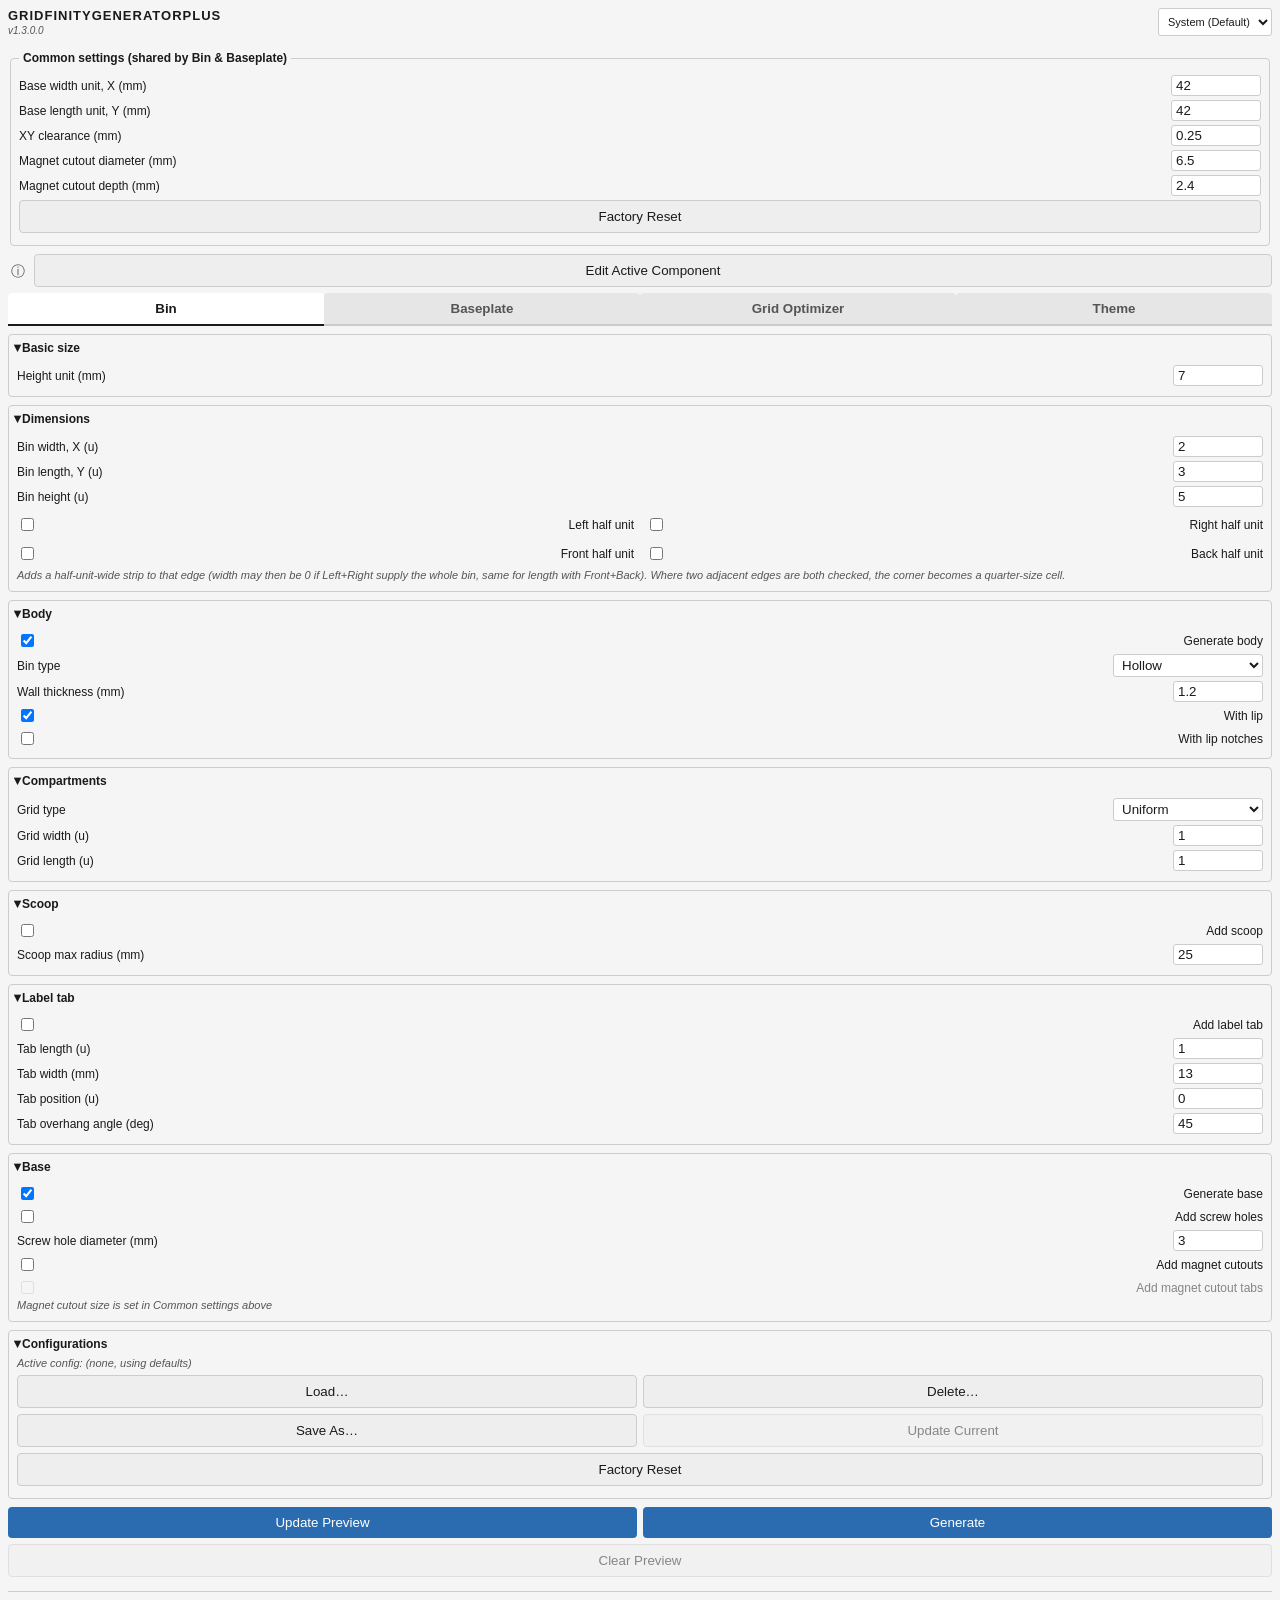
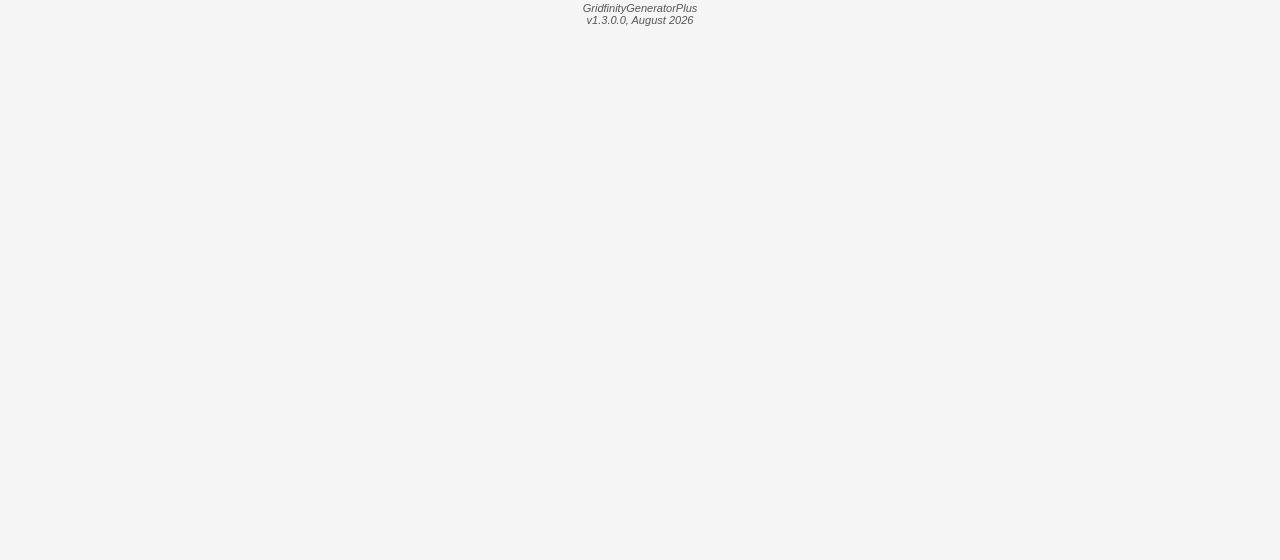
==== commands/commandGridfinityPalette/resources/palette/index.html @ f168cd20 "v1.3.0.0: add palette header, fix tab-button border CSS New header bar (title, version, theme select" ====
<!DOCTYPE html>
<html>
<head>
  <meta charset="utf-8">
  <link rel="stylesheet" href="style.css?v=13">
</head>
<body>
  <div id="app">
    <div class="header">
      <div>
        <h2>GridfinityGeneratorPlus</h2>
        <div id="versionTag" class="sub-header">v1.3.0.0</div>
      </div>
      <select id="theme.name" style="width: auto; height: 28px; font-size: 11px; padding: 2px 5px;">
        <option value="System">System (Default)</option>
        <option value="Light">Light</option>
        <option value="Dark">Dark</option>
        <option value="Midnight">Midnight</option>
        <option value="Sandstone">Sandstone</option>
      </select>
    </div>

    <fieldset id="common-panel">
      <legend>Common settings (shared by Bin &amp; Baseplate)</legend>
      <label>Base width unit, X (mm) <input type="number" step="0.1" id="common.baseWidthUnit"></label>
      <label>Base length unit, Y (mm) <input type="number" step="0.1" id="common.baseLengthUnit"></label>
      <label>XY clearance (mm) <input type="number" step="0.01" id="common.xyClearance"></label>
      <label>Magnet cutout diameter (mm) <input type="number" step="0.05" id="common.magnetDiameter"></label>
      <label>Magnet cutout depth (mm) <input type="number" step="0.05" id="common.magnetDepth"></label>
      <span class="field-error" data-error-for="baseWidthUnit"></span>
      <span class="field-error" data-error-for="baseLengthUnit"></span>
      <span class="field-error" data-error-for="xyClearance"></span>
      <span class="field-error" data-error-for="magnetDiameter"></span>
      <span class="field-error" data-error-for="magnetDepth"></span>
      <div class="actions secondary">
        <button type="button" data-action="factory_reset" data-tab="common">Factory Reset</button>
      </div>
    </fieldset>

    <div class="actions secondary edit-active-row">
      <span class="info-icon" tabindex="0" role="img" aria-label="Info">&#9432;
        <span class="tooltip">Hover over a Gridfinity component in the browser and click the radio button that appears to its right to activate it, then click here to load it back into the palette for editing.</span>
      </span>
      <button type="button" data-action="edit_active_component">Edit Active Component</button>
    </div>

    <div class="tabs">
      <button class="tab-button active" data-tab="bin">Bin</button>
      <button class="tab-button" data-tab="baseplate">Baseplate</button>
      <button class="tab-button" data-tab="optimizer">Grid Optimizer</button>
      <button class="tab-button" data-tab="theme">Theme</button>
    </div>

    <div id="notification" class="notification hidden"></div>

    <div id="tab-bin" class="tab-panel active">
      <div id="bin-edit-banner" class="edit-banner hidden"></div>
      <details class="section" open>
        <summary>Basic size</summary>
        <label>Height unit (mm) <input type="number" step="0.1" id="bin.heightUnit"></label>
        <span class="field-error" data-error-for="heightUnit"></span>
      </details>

      <details class="section" open>
        <summary>Dimensions</summary>
        <label>Bin width, X (u) <input type="number" step="1" min="1" id="bin.binWidth"></label>
        <label>Bin length, Y (u) <input type="number" step="1" min="1" id="bin.binLength"></label>
        <label>Bin height (u) <input type="number" step="0.5" min="1" id="bin.binHeight"></label>
        <span class="field-error" data-error-for="binWidth"></span>
        <span class="field-error" data-error-for="binLength"></span>
        <span class="field-error" data-error-for="binHeight"></span>
        <div class="computed" id="bin-computed-dimensions"></div>
        <div class="half-edge-grid">
          <label><input type="checkbox" id="bin.hasHalfLeft"> Left half unit</label>
          <label><input type="checkbox" id="bin.hasHalfRight"> Right half unit</label>
          <label><input type="checkbox" id="bin.hasHalfFront"> Front half unit</label>
          <label><input type="checkbox" id="bin.hasHalfBack"> Back half unit</label>
        </div>
        <span class="field-hint">Adds a half-unit-wide strip to that edge (width may then be 0 if Left+Right supply the whole bin, same for length with Front+Back). Where two adjacent edges are both checked, the corner becomes a quarter-size cell.</span>
      </details>

      <details class="section" open>
        <summary>Body</summary>
        <label><input type="checkbox" id="bin.generateBody"> Generate body</label>
        <label>Bin type
          <select id="bin.binType">
            <option value="Hollow">Hollow</option>
            <option value="Shelled">Shelled</option>
            <option value="Solid">Solid</option>
          </select>
        </label>
        <label>Wall thickness (mm) <input type="number" step="0.1" id="bin.wallThickness"></label>
        <span class="field-error" data-error-for="wallThickness"></span>
        <label><input type="checkbox" id="bin.withLip"> With lip</label>
        <label id="bin-with-lip-notches-row"><input type="checkbox" id="bin.withLipNotches"> With lip notches</label>
      </details>

      <details class="section" id="bin-compartments-fieldset" open>
        <summary>Compartments</summary>
        <label>Grid type
          <select id="bin.compartmentsGridType">
            <option value="Uniform">Uniform</option>
            <option value="Custom">Custom</option>
          </select>
        </label>
        <label>Grid width (u) <input type="number" step="1" min="1" id="bin.compartmentsGridWidth"></label>
        <label>Grid length (u) <input type="number" step="1" min="1" id="bin.compartmentsGridLength"></label>
        <div class="computed" id="bin-computed-compartments"></div>
        <div id="bin-compartments-table-wrapper" class="hidden">
          <table id="bin-compartments-table">
            <thead><tr><th>X</th><th>Y</th><th>W</th><th>L</th><th>Depth (mm)</th><th></th></tr></thead>
            <tbody></tbody>
          </table>
          <button type="button" id="bin-compartments-add">Add compartment</button>
          <button type="button" id="bin-compartments-reset-uniform">Reset to uniform</button>
        </div>
      </details>

      <details class="section" open>
        <summary>Scoop</summary>
        <label><input type="checkbox" id="bin.hasScoop"> Add scoop</label>
        <label>Scoop max radius (mm) <input type="number" step="0.1" id="bin.scoopMaxRadius"></label>
        <span class="field-error" data-error-for="scoopMaxRadius"></span>
      </details>

      <details class="section" open>
        <summary>Label tab</summary>
        <label><input type="checkbox" id="bin.hasTab"> Add label tab</label>
        <label>Tab length (u) <input type="number" step="1" id="bin.tabLength"></label>
        <label>Tab width (mm) <input type="number" step="0.1" id="bin.tabWidth"></label>
        <label>Tab position (u) <input type="number" step="1" id="bin.tabPosition"></label>
        <label>Tab overhang angle (deg) <input type="number" step="1" id="bin.tabAngleDeg"></label>
        <span class="field-error" data-error-for="tabLength"></span>
        <span class="field-error" data-error-for="tabWidth"></span>
        <span class="field-error" data-error-for="tabPosition"></span>
        <span class="field-error" data-error-for="tabAngleDeg"></span>
      </details>

      <details class="section" open>
        <summary>Base</summary>
        <label><input type="checkbox" id="bin.generateBase"> Generate base</label>
        <label><input type="checkbox" id="bin.hasScrewHoles"> Add screw holes</label>
        <label>Screw hole diameter (mm) <input type="number" step="0.05" id="bin.screwDiameter"></label>
        <label><input type="checkbox" id="bin.hasMagnetCutouts"> Add magnet cutouts</label>
        <label id="bin-has-magnet-cutouts-tabs-row"><input type="checkbox" id="bin.hasMagnetCutoutsTabs"> Add magnet cutout tabs</label>
        <span class="field-error" data-error-for="screwDiameter"></span>
        <span class="field-hint">Magnet cutout size is set in Common settings above</span>
      </details>

      <div id="bin-notification" class="notification hidden"></div>

      <details class="section" open>
        <summary>Configurations</summary>
        <div class="config-active" id="bin-config-active"></div>
        <div class="actions secondary">
          <button type="button" data-config-action="load" data-tab="bin">Load&hellip;</button>
          <button type="button" data-config-action="delete" data-tab="bin">Delete&hellip;</button>
        </div>
        <div class="actions secondary">
          <button type="button" data-config-action="save_as" data-tab="bin">Save As&hellip;</button>
          <button type="button" id="bin-config-update" data-config-action="update_current" data-tab="bin">Update Current</button>
        </div>
        <div class="actions secondary">
          <button type="button" data-action="factory_reset" data-tab="bin">Factory Reset</button>
        </div>
      </details>

      <div class="actions">
        <button type="button" data-action="update_preview" data-tab="bin">Update Preview</button>
        <button type="button" data-action="generate" data-tab="bin">Generate</button>
      </div>
      <div class="actions secondary">
        <button type="button" class="clear-preview-button" data-action="clear_preview" data-tab="bin" disabled>Clear Preview</button>
      </div>
    </div>

    <div id="tab-baseplate" class="tab-panel">
      <div id="baseplate-edit-banner" class="edit-banner hidden"></div>
      <details class="section" open>
        <summary>Main dimensions</summary>
        <label>Plate width, X (u) <input type="number" step="1" min="1" id="baseplate.plateWidth"></label>
        <label>Plate length, Y (u) <input type="number" step="1" min="1" id="baseplate.plateLength"></label>
        <span class="field-error" data-error-for="plateWidth"></span>
        <span class="field-error" data-error-for="plateLength"></span>
        <div class="computed" id="baseplate-computed-dimensions"></div>
        <div class="half-edge-grid">
          <label><input type="checkbox" id="baseplate.hasHalfLeft"> Left half unit</label>
          <label><input type="checkbox" id="baseplate.hasHalfRight"> Right half unit</label>
          <label><input type="checkbox" id="baseplate.hasHalfFront"> Front half unit</label>
          <label><input type="checkbox" id="baseplate.hasHalfBack"> Back half unit</label>
        </div>
        <span class="field-hint">Adds a half-unit-wide strip to that edge (width may then be 0 if Left+Right supply the whole plate, same for length with Front+Back). Where two adjacent edges are both checked, the corner becomes a quarter-size cell. Magnet/screw cutouts never apply to half or quarter cells.</span>
      </details>

      <details class="section" open>
        <summary>Features</summary>
        <label>Baseplate type
          <select id="baseplate.plateType">
            <option value="Light">Light</option>
            <option value="Skeletonized">Skeletonized</option>
            <option value="Full">Full</option>
            <option value="Stackable">Stackable</option>
          </select>
        </label>
      </details>

      <details class="section" id="baseplate-stackable-fieldset" open>
        <summary>Stacking</summary>
        <div id="baseplate-stackable-row">
          <label>Stack count <input type="number" step="1" min="1" id="baseplate.stackCount"></label>
          <span class="field-error" data-error-for="stackCount"></span>
          <label>Interface layer thickness (mm) <input type="number" step="0.05" id="baseplate.interfaceLayerThickness"></label>
          <span class="field-error" data-error-for="interfaceLayerThickness"></span>
          <span class="field-hint highlight" id="baseplate-interface-thickness-hint"></span>
        </div>
        <span class="field-hint" id="baseplate-stackable-hint"></span>
      </details>

      <details class="section" id="baseplate-dxf-sketch-fieldset" open>
        <summary>Laser cutting</summary>
        <label><input type="checkbox" id="baseplate.generateDxfSketch"> Generate DXF-ready sketch</label>
        <span class="field-hint">Adds a sketch of the baseplate's mid-height cross-section, on its own construction plane, for you to export to DXF/SVG by hand (Fusion doesn't export it automatically). Verified working for Light and Stackable types; Full and Skeletonized are untested.</span>
      </details>

      <details class="section" id="baseplate-magnet-cutouts-fieldset" open>
        <summary>Magnet cutouts</summary>
        <label><input type="checkbox" id="baseplate.hasMagnetCutouts"> Add magnet cutouts</label>
        <span class="field-hint">Magnet cutout size is set in Common settings above</span>
        <span class="field-hint" id="baseplate-magnet-cutouts-hint"></span>
      </details>

      <details class="section" id="baseplate-screw-holes-fieldset" open>
        <summary>Screw holes</summary>
        <label><input type="checkbox" id="baseplate.hasScrewHoles"> Add screw holes</label>
        <label>Screw hole diameter (mm) <input type="number" step="0.05" id="baseplate.screwDiameter"></label>
        <label>Screw head cutout diameter (mm) <input type="number" step="0.05" id="baseplate.screwHeadDiameter"></label>
        <span class="field-error" data-error-for="screwDiameter"></span>
        <span class="field-error" data-error-for="screwHeadDiameter"></span>
        <span class="field-hint" id="baseplate-screw-holes-hint"></span>
      </details>

      <details class="section" open>
        <summary>Side padding</summary>
        <label><input type="checkbox" id="baseplate.hasSidePadding"> Add side padding</label>
        <label>Padding left (mm) <input type="number" step="0.1" id="baseplate.paddingLeft"></label>
        <label>Padding top (mm) <input type="number" step="0.1" id="baseplate.paddingTop"></label>
        <label>Padding right (mm) <input type="number" step="0.1" id="baseplate.paddingRight"></label>
        <label>Padding bottom (mm) <input type="number" step="0.1" id="baseplate.paddingBottom"></label>
      </details>

      <details class="section" open>
        <summary>Advanced</summary>
        <div id="baseplate-extra-bottom-thickness-row">
          <label>Extra bottom thickness (mm) <input type="number" step="0.1" id="baseplate.extraBottomThickness"></label>
          <span class="field-error" data-error-for="extraBottomThickness"></span>
          <span class="field-hint" id="baseplate-extra-bottom-thickness-hint"></span>
        </div>
        <label>Clearance between baseplate and bin (mm) <input type="number" step="0.05" id="baseplate.binZClearance"></label>
        <span class="field-hint highlight" id="baseplate-bin-z-clearance-stack-hint"></span>
        <div id="baseplate-connection-holes-row">
          <label><input type="checkbox" id="baseplate.hasConnectionHoles"> Add connection holes</label>
          <label>Connection hole diameter (mm) <input type="number" step="0.05" id="baseplate.connectionHoleDiameter"></label>
          <span class="field-error" data-error-for="connectionHoleDiameter"></span>
          <span class="field-hint" id="baseplate-connection-holes-hint"></span>
        </div>
      </details>

      <div id="baseplate-notification" class="notification hidden"></div>

      <details class="section" open>
        <summary>Configurations</summary>
        <div class="config-active" id="baseplate-config-active"></div>
        <div class="actions secondary">
          <button type="button" data-config-action="load" data-tab="baseplate">Load&hellip;</button>
          <button type="button" data-config-action="delete" data-tab="baseplate">Delete&hellip;</button>
        </div>
        <div class="actions secondary">
          <button type="button" data-config-action="save_as" data-tab="baseplate">Save As&hellip;</button>
          <button type="button" id="baseplate-config-update" data-config-action="update_current" data-tab="baseplate">Update Current</button>
        </div>
        <div class="actions secondary">
          <button type="button" data-action="factory_reset" data-tab="baseplate">Factory Reset</button>
        </div>
      </details>

      <div class="actions">
        <button type="button" data-action="update_preview" data-tab="baseplate">Update Preview</button>
        <button type="button" data-action="generate" data-tab="baseplate">Generate</button>
      </div>
      <div class="actions secondary">
        <button type="button" class="clear-preview-button" data-action="clear_preview" data-tab="baseplate" disabled>Clear Preview</button>
      </div>
    </div>

    <div id="tab-optimizer" class="tab-panel">
      <details class="section" open>
        <summary>Search range</summary>
        <label>Min grid size (mm) <input type="number" step="1" min="1" id="optimizer.minSize"></label>
        <label>Max grid size (mm) <input type="number" step="1" min="1" id="optimizer.maxSize"></label>
        <span class="field-error" data-error-for="minSize"></span>
        <span class="field-error" data-error-for="maxSize"></span>
        <label><input type="checkbox" id="optimizer.allowHalfBins"> Allow half-size bins</label>
        <span class="field-hint">Credits a half-cell when an opening's leftover space is at least half the grid pitch. Unchecking this can change which grid size is recommended.</span>
        <label>Optimize for
          <select id="optimizer.priority">
            <option value="widthOnly">Width only</option>
            <option value="width">Width priority</option>
            <option value="balanced">Balanced</option>
            <option value="depth">Depth priority</option>
            <option value="depthOnly">Depth only</option>
          </select>
        </label>
        <span class="field-hint">Priority weighs one dimension's leftover space more heavily when ranking grid sizes. "Only" ignores the other dimension's leftover space entirely (e.g. depth waste at the back of a drawer you don't care about).</span>
        <label><input type="checkbox" id="optimizer.compareStandard"> Compare to standard 42mm grid</label>
      </details>

      <details class="section" open>
        <summary>Dimensions</summary>
        <span class="field-error" data-error-for="items"></span>
        <table id="optimizer-items-table">
          <thead><tr>
            <th class="sortable" data-sort-field="description">Description<span class="sort-indicator"></span></th>
            <th class="sortable" data-sort-field="width">Width (mm)<span class="sort-indicator"></span></th>
            <th class="sortable" data-sort-field="depth">Depth (mm)<span class="sort-indicator"></span></th>
            <th></th>
          </tr></thead>
          <tbody></tbody>
        </table>
        <button type="button" id="optimizer-items-add">Add dimension</button>
      </details>

      <div id="optimizer-notification" class="notification hidden"></div>

      <details class="section" open>
        <summary>Saved sets</summary>
        <div class="config-active" id="optimizer-config-active"></div>
        <div class="actions secondary">
          <button type="button" data-config-action="load" data-tab="optimizer">Load&hellip;</button>
          <button type="button" data-config-action="delete" data-tab="optimizer">Delete&hellip;</button>
        </div>
        <div class="actions secondary">
          <button type="button" data-config-action="save_as" data-tab="optimizer">Save As&hellip;</button>
          <button type="button" id="optimizer-config-update" data-config-action="update_current" data-tab="optimizer">Update Current</button>
        </div>
        <div class="actions secondary">
          <button type="button" data-action="factory_reset" data-tab="optimizer">Factory Reset</button>
        </div>
      </details>

      <div class="actions">
        <button type="button" data-action="optimize" data-tab="optimizer">Calculate</button>
      </div>

      <div id="optimizer-results" class="computed hidden">
        <details class="section" open>
          <summary>Best fit</summary>
          <div id="optimizer-results-headline" class="computed"></div>
          <table id="optimizer-results-table">
            <thead><tr><th>Description</th><th>Type</th><th>Dimension (mm)</th><th>Fit (full + half)</th><th>Leftover (mm)</th></tr></thead>
            <tbody></tbody>
          </table>
        </details>
        <details class="section hidden" id="optimizer-standard-section" open>
          <summary>Standard 42mm grid</summary>
          <div id="optimizer-standard-headline" class="computed"></div>
          <table id="optimizer-standard-table">
            <thead><tr><th>Description</th><th>Type</th><th>Dimension (mm)</th><th>Fit (full + half)</th><th>Leftover (mm)</th></tr></thead>
            <tbody></tbody>
          </table>
        </details>
      </div>
    </div>

    <div id="tab-theme" class="tab-panel">
      <details class="section" open>
        <summary>Theme</summary>
        <span class="field-hint">"System" (in the header above) follows your OS's light/dark setting automatically.</span>

        <label>Font family
          <select id="theme.fontFamily">
            <option value="-apple-system, &quot;Segoe UI&quot;, Helvetica, Arial, sans-serif">Sans-serif</option>
            <option value="Georgia, &quot;Times New Roman&quot;, Times, serif">Serif</option>
            <option value="Consolas, &quot;Courier New&quot;, Courier, monospace">Monospace</option>
          </select>
        </label>
        <label>Base font size (px)
          <input type="number" id="theme.fontSize" min="10" max="20" step="1">
        </label>
        <span class="field-hint">Font settings apply on top of whichever theme is selected above, and are included when you export a theme below.</span>

        <div class="actions secondary">
          <button type="button" id="theme-import">Import theme.json&hellip;</button>
          <input type="file" id="theme-import-input" accept="application/json,.json" class="hidden">
        </div>
        <div class="actions secondary">
          <button type="button" id="theme-export">Export theme.json&hellip;</button>
          <button type="button" id="theme-remove" disabled>Remove imported theme</button>
        </div>
        <span class="field-hint" id="theme-import-hint"></span>
      </details>
    </div>

    <div class="field-hint version-footer">GridfinityGeneratorPlus<br>v1.3.0.0, August 2026</div>
  </div>

  <div id="modal-overlay" class="modal-overlay hidden">
    <div class="modal" role="dialog" aria-modal="true" tabindex="-1">
      <div class="modal-title" id="modal-title"></div>
      <div class="modal-body" id="modal-body"></div>
      <div class="modal-actions">
        <button type="button" class="modal-btn-cancel" id="modal-btn-cancel">Cancel</button>
        <button type="button" class="modal-btn-confirm" id="modal-btn-confirm">OK</button>
      </div>
    </div>
  </div>

  <script src="script.js?v=19"></script>
</body>
</html>
---- commands/commandGridfinityPalette/resources/palette/style.css ----
:root {
  --font-family: -apple-system, "Segoe UI", Helvetica, Arial, sans-serif;
  --font-size-base: 12px;

  --bg-body: #f5f5f5;
  --text-main: #1a1a1a;
  --text-sub: #555555;
  --border-color: #cccccc;

  --row-bg: #ffffff;
  --row-border: #cccccc;
  --row-hover: #e8e8e8;

  --input-bg: #ffffff;
  --input-border: #cccccc;
  --input-text: #1a1a1a;
  --input-placeholder: #999999;

  --header-hover: #d8d8d8;
  --tab-bg: #e6e6e6;
  --tab-active-bg: #ffffff;
  --tab-text: #555555;
  --tab-active-text: #1a1a1a;

  --btn-primary: #2b6cb0;
  --btn-primary-hover: #235a91;
  --btn-secondary: #eeeeee;
  --btn-secondary-hover: #dddddd;
  --btn-secondary-text: #1a1a1a;

  --status-success-bg: #e6f4ea;
  --status-success-text: #2e7d32;
  --status-error-bg: #fdecea;
  --status-error-text: #c0392b;
  --status-info-bg: #cce5ff;
  --status-info-text: #004085;

  /* Project-specific (not part of the Theme Designer Pro standard 25) */
  --banner-warning-bg: #fff8e1;
  --banner-warning-text: #8a6d00;
  --banner-warning-border: #e6c200;
}

:root[data-theme="Dark"] {
  --bg-body: #1e1e1e;
  --text-main: #eeeeee;
  --text-sub: #aaaaaa;
  --border-color: #444444;

  --row-bg: #2a2a2a;
  --row-border: #444444;
  --row-hover: #3a3a3a;

  --input-bg: #2a2a2a;
  --input-border: #444444;
  --input-text: #eeeeee;
  --input-placeholder: #888888;

  --header-hover: #3a3a3a;
  --tab-bg: #2a2a2a;
  --tab-active-bg: #333333;
  --tab-text: #cccccc;
  --tab-active-text: #eeeeee;

  --btn-primary: #2b6cb0;
  --btn-primary-hover: #3a7ec2;
  --btn-secondary: #333333;
  --btn-secondary-hover: #444444;
  --btn-secondary-text: #eeeeee;

  --status-success-bg: #1e3a24;
  --status-success-text: #6fcf82;
  --status-error-bg: #3a1e1e;
  --status-error-text: #e57373;
  --status-info-bg: #1e2a3a;
  --status-info-text: #7fb3e8;

  --banner-warning-bg: #3a3210;
  --banner-warning-text: #f0d878;
  --banner-warning-border: #6b5c1a;
}

:root[data-theme="Midnight"] {
  --bg-body: #0d1321;
  --text-main: #dce4f0;
  --text-sub: #8fa3c0;
  --border-color: #263352;

  --row-bg: #16203a;
  --row-border: #263352;
  --row-hover: #1e2c4d;

  --input-bg: #16203a;
  --input-border: #2c3b5e;
  --input-text: #dce4f0;
  --input-placeholder: #6b7fa3;

  --header-hover: #1e2c4d;
  --tab-bg: #16203a;
  --tab-active-bg: #1e2c4d;
  --tab-text: #adc3e6;
  --tab-active-text: #ffffff;

  --btn-primary: #4d7fdb;
  --btn-primary-hover: #6494e6;
  --btn-secondary: #1e2c4d;
  --btn-secondary-hover: #263a5e;
  --btn-secondary-text: #dce4f0;

  --status-success-bg: #123324;
  --status-success-text: #6fe0a0;
  --status-error-bg: #3a1428;
  --status-error-text: #f08fc0;
  --status-info-bg: #14243a;
  --status-info-text: #7fc4f0;

  --banner-warning-bg: #332a12;
  --banner-warning-text: #f0d878;
  --banner-warning-border: #5e4c1a;
}

:root[data-theme="Sandstone"] {
  --bg-body: #f6f1e7;
  --text-main: #4a3f30;
  --text-sub: #7a6c58;
  --border-color: #ddd0b8;

  --row-bg: #fffdf8;
  --row-border: #ddd0b8;
  --row-hover: #eee2c8;

  --input-bg: #fffdf8;
  --input-border: #ddd0b8;
  --input-text: #4a3f30;
  --input-placeholder: #a99b81;

  --header-hover: #eee2c8;
  --tab-bg: #eee2c8;
  --tab-active-bg: #fffdf8;
  --tab-text: #816239;
  --tab-active-text: #4a3f30;

  --btn-primary: #c1712f;
  --btn-primary-hover: #a45f25;
  --btn-secondary: #eee2c8;
  --btn-secondary-hover: #e0d2ac;
  --btn-secondary-text: #4a3f30;

  --status-success-bg: #e3edd6;
  --status-success-text: #4a7a2e;
  --status-error-bg: #f6dcd6;
  --status-error-text: #a8402c;
  --status-info-bg: #dce8f2;
  --status-info-text: #2c6094;

  --banner-warning-bg: #f2e2b8;
  --banner-warning-text: #6b4f14;
  --banner-warning-border: #d1b46a;
}

* {
  box-sizing: border-box;
}

body {
  font-family: var(--font-family);
  font-size: var(--font-size-base);
  margin: 0;
  padding: 8px;
  background: var(--bg-body);
  color: var(--text-main);
  min-height: 2160px;
}

.hidden {
  display: none !important;
}

.header {
  display: flex;
  justify-content: space-between;
  align-items: flex-start;
  margin-bottom: 15px;
}

h2 {
  margin: 0 0 2px 0;
  font-size: calc(var(--font-size-base) + 1px);
  text-transform: uppercase;
  letter-spacing: 1px;
}

.sub-header {
  color: var(--text-sub);
  font-size: calc(var(--font-size-base) - 2px);
  font-style: italic;
}

.tabs {
  display: flex;
  border-bottom: 2px solid var(--border-color);
  margin-bottom: 8px;
}

.tab-button {
  flex: 1;
  background: var(--tab-bg);
  color: var(--tab-text);
  border: none;
  padding: 8px 2px;
  cursor: pointer;
  font-weight: bold;
  border-radius: 4px 4px 0 0;
}

.tab-button:hover:not(.active) {
  background: var(--tab-active-bg);
  opacity: 0.8;
}

.tab-button.active {
  background: var(--tab-active-bg);
  color: var(--tab-active-text);
  border-bottom: 2px solid var(--tab-active-text);
  margin-bottom: -2px;
}

.tab-panel {
  display: none;
}

.tab-panel.active {
  display: block;
}

fieldset {
  border: 1px solid var(--border-color);
  border-radius: 4px;
  margin-bottom: 8px;
  padding: 6px 8px;
}

legend {
  font-weight: bold;
  padding: 0 4px;
}

details.section {
  border: 1px solid var(--border-color);
  border-radius: 4px;
  margin-bottom: 8px;
  padding: 0 8px 6px;
}

details.section > summary {
  font-weight: bold;
  padding: 6px 4px;
  margin: 0 -8px;
  cursor: pointer;
  list-style: none;
  user-select: none;
}

details.section > summary::-webkit-details-marker {
  display: none;
}

details.section > summary::before {
  content: '\25B6';
  display: inline-block;
  font-size: 9px;
  width: 1em;
  transition: transform 0.1s ease;
}

details.section[open] > summary::before {
  transform: rotate(90deg);
}

details.section:not([open]) {
  padding-bottom: 0;
}

label {
  display: flex;
  align-items: center;
  justify-content: space-between;
  gap: 6px;
  margin: 4px 0;
}

label input[type="number"],
label input[type="text"] {
  width: 90px;
}

label select {
  flex: 1;
  max-width: 150px;
}

input[type="number"],
input[type="text"],
select {
  background: var(--input-bg);
  border: 1px solid var(--input-border);
  color: var(--input-text);
  border-radius: 3px;
  padding: 2px 4px;
}

input::placeholder {
  color: var(--input-placeholder);
}

.field-error {
  display: block;
  color: var(--status-error-text);
  font-size: 0.92em;
  margin: -2px 0 4px;
}

.field-error:empty {
  display: none;
}

.field-hint {
  display: block;
  color: var(--text-sub);
  font-size: 0.92em;
  font-style: italic;
  margin: -2px 0 4px;
}

.field-hint:empty {
  display: none;
}

.half-edge-grid {
  display: grid;
  grid-template-columns: 1fr 1fr;
  gap: 2px 12px;
  margin: 4px 0;
}

.version-footer {
  text-align: center;
  margin-top: 14px;
  padding-top: 10px;
  border-top: 1px solid var(--border-color);
}

.field-hint.highlight {
  color: var(--btn-primary);
  font-style: normal;
  font-weight: 600;
}

.disabled-row,
.disabled-row label {
  opacity: 0.5;
}

.config-active {
  font-size: 0.92em;
  color: var(--text-sub);
  margin-bottom: 6px;
  font-style: italic;
}

.computed {
  font-size: 0.92em;
  color: var(--text-sub);
  margin-top: 4px;
}

.computed .too-small {
  color: var(--status-error-text);
  font-weight: bold;
}

.actions {
  display: flex;
  gap: 6px;
  margin-bottom: 6px;
}

.actions.secondary button {
  background: var(--btn-secondary);
  color: var(--btn-secondary-text);
  border: 1px solid var(--border-color);
}

.actions.secondary button:hover:not(:disabled) {
  background: var(--btn-secondary-hover);
}

.edit-active-row {
  align-items: center;
}

.info-icon {
  position: relative;
  display: inline-flex;
  align-items: center;
  justify-content: center;
  flex: 0 0 auto;
  width: 20px;
  height: 20px;
  border-radius: 50%;
  font-size: 14px;
  line-height: 1;
  color: var(--text-sub);
  cursor: help;
}

.info-icon .tooltip {
  visibility: hidden;
  opacity: 0;
  position: absolute;
  z-index: 20;
  bottom: calc(100% + 8px);
  left: 0;
  width: 220px;
  padding: 8px 10px;
  background: var(--row-bg);
  color: var(--text-main);
  border: 1px solid var(--border-color);
  border-radius: 6px;
  box-shadow: 0 2px 8px rgba(0, 0, 0, 0.2);
  font-size: 11px;
  font-style: italic;
  line-height: 1.4;
  transition: opacity 0.12s ease;
  pointer-events: none;
}

.info-icon:hover .tooltip,
.info-icon:focus .tooltip,
.info-icon:focus-visible .tooltip {
  visibility: visible;
  opacity: 1;
}

.actions button {
  flex: 1;
  padding: 8px;
  border: none;
  border-radius: 4px;
  background: var(--btn-primary);
  color: #fff;
  cursor: pointer;
}

.actions button:hover:not(:disabled) {
  background: var(--btn-primary-hover);
}

.actions button:disabled {
  opacity: 0.5;
  cursor: not-allowed;
}

#bin-compartments-table,
#optimizer-items-table,
#optimizer-results-table,
#optimizer-standard-table {
  width: 100%;
  border-collapse: collapse;
  margin-top: 6px;
}

#bin-compartments-table th,
#bin-compartments-table td,
#optimizer-items-table th,
#optimizer-items-table td,
#optimizer-results-table th,
#optimizer-results-table td,
#optimizer-standard-table th,
#optimizer-standard-table td {
  border: 1px solid var(--row-border);
  padding: 2px 4px;
  text-align: center;
  background: var(--row-bg);
}

#bin-compartments-table tbody tr:hover td,
#optimizer-items-table tbody tr:hover td {
  background: var(--row-hover);
}

#optimizer-items-table th.sortable {
  cursor: pointer;
  user-select: none;
}

#optimizer-items-table th.sortable:hover {
  background: var(--row-hover);
}

#optimizer-items-table th.sortable .sort-indicator {
  display: inline-block;
  width: 0.9em;
  opacity: 0.6;
}

#bin-compartments-table input,
#optimizer-items-table input[type="number"] {
  width: 60px;
}

#optimizer-items-table input[type="text"] {
  width: 100px;
}

#bin-compartments-table-wrapper button,
#optimizer-items-add {
  margin-top: 4px;
  margin-right: 4px;
}

.notification {
  padding: 6px 8px;
  border-radius: 4px;
  margin-bottom: 8px;
}

.notification.success {
  background: var(--status-success-bg);
  color: var(--status-success-text);
  border: 1px solid var(--status-success-text);
}

.notification.error {
  background: var(--status-error-bg);
  color: var(--status-error-text);
  border: 1px solid var(--status-error-text);
}

.notification.info {
  background: var(--status-info-bg);
  color: var(--status-info-text);
  border: 1px solid var(--status-info-text);
}

.edit-banner {
  padding: 6px 8px;
  border-radius: 4px;
  margin-bottom: 8px;
  background: var(--banner-warning-bg);
  color: var(--banner-warning-text);
  border: 1px solid var(--banner-warning-border);
  font-size: 0.92em;
}

.modal-overlay {
  position: fixed;
  inset: 0;
  background: rgba(0, 0, 0, 0.5);
  display: flex;
  align-items: center;
  justify-content: center;
  z-index: 1000;
}

.modal {
  background: var(--row-bg);
  border: 1px solid var(--border-color);
  border-radius: 6px;
  padding: 12px 14px;
  width: min(320px, 90vw);
  max-height: 80vh;
  overflow-y: auto;
  box-shadow: 0 4px 16px rgba(0, 0, 0, 0.3);
}

.modal-title {
  font-weight: bold;
  margin-bottom: 8px;
  color: var(--text-main);
}

.modal-body {
  margin-bottom: 12px;
  color: var(--text-main);
  font-size: 0.92em;
}

.modal-body p {
  margin: 0 0 8px;
}

.modal-body select,
.modal-body input[type="text"] {
  width: 100%;
  background: var(--input-bg);
  color: var(--input-text);
  border: 1px solid var(--input-border);
  border-radius: 4px;
  padding: 4px;
}

.modal-actions {
  display: flex;
  gap: 6px;
  justify-content: flex-end;
}

.modal-actions button {
  padding: 6px 12px;
  border-radius: 4px;
  cursor: pointer;
}

.modal-btn-cancel {
  background: var(--btn-secondary);
  color: var(--btn-secondary-text);
  border: 1px solid var(--border-color);
}

.modal-btn-cancel:hover {
  background: var(--btn-secondary-hover);
}

.modal-btn-confirm {
  background: var(--btn-primary);
  color: #fff;
  border: none;
}

.modal-btn-confirm:hover {
  background: var(--btn-primary-hover);
}

.modal-btn-confirm.danger {
  background: var(--status-error-text);
}

.modal-btn-confirm.danger:hover {
  filter: brightness(1.1);
}
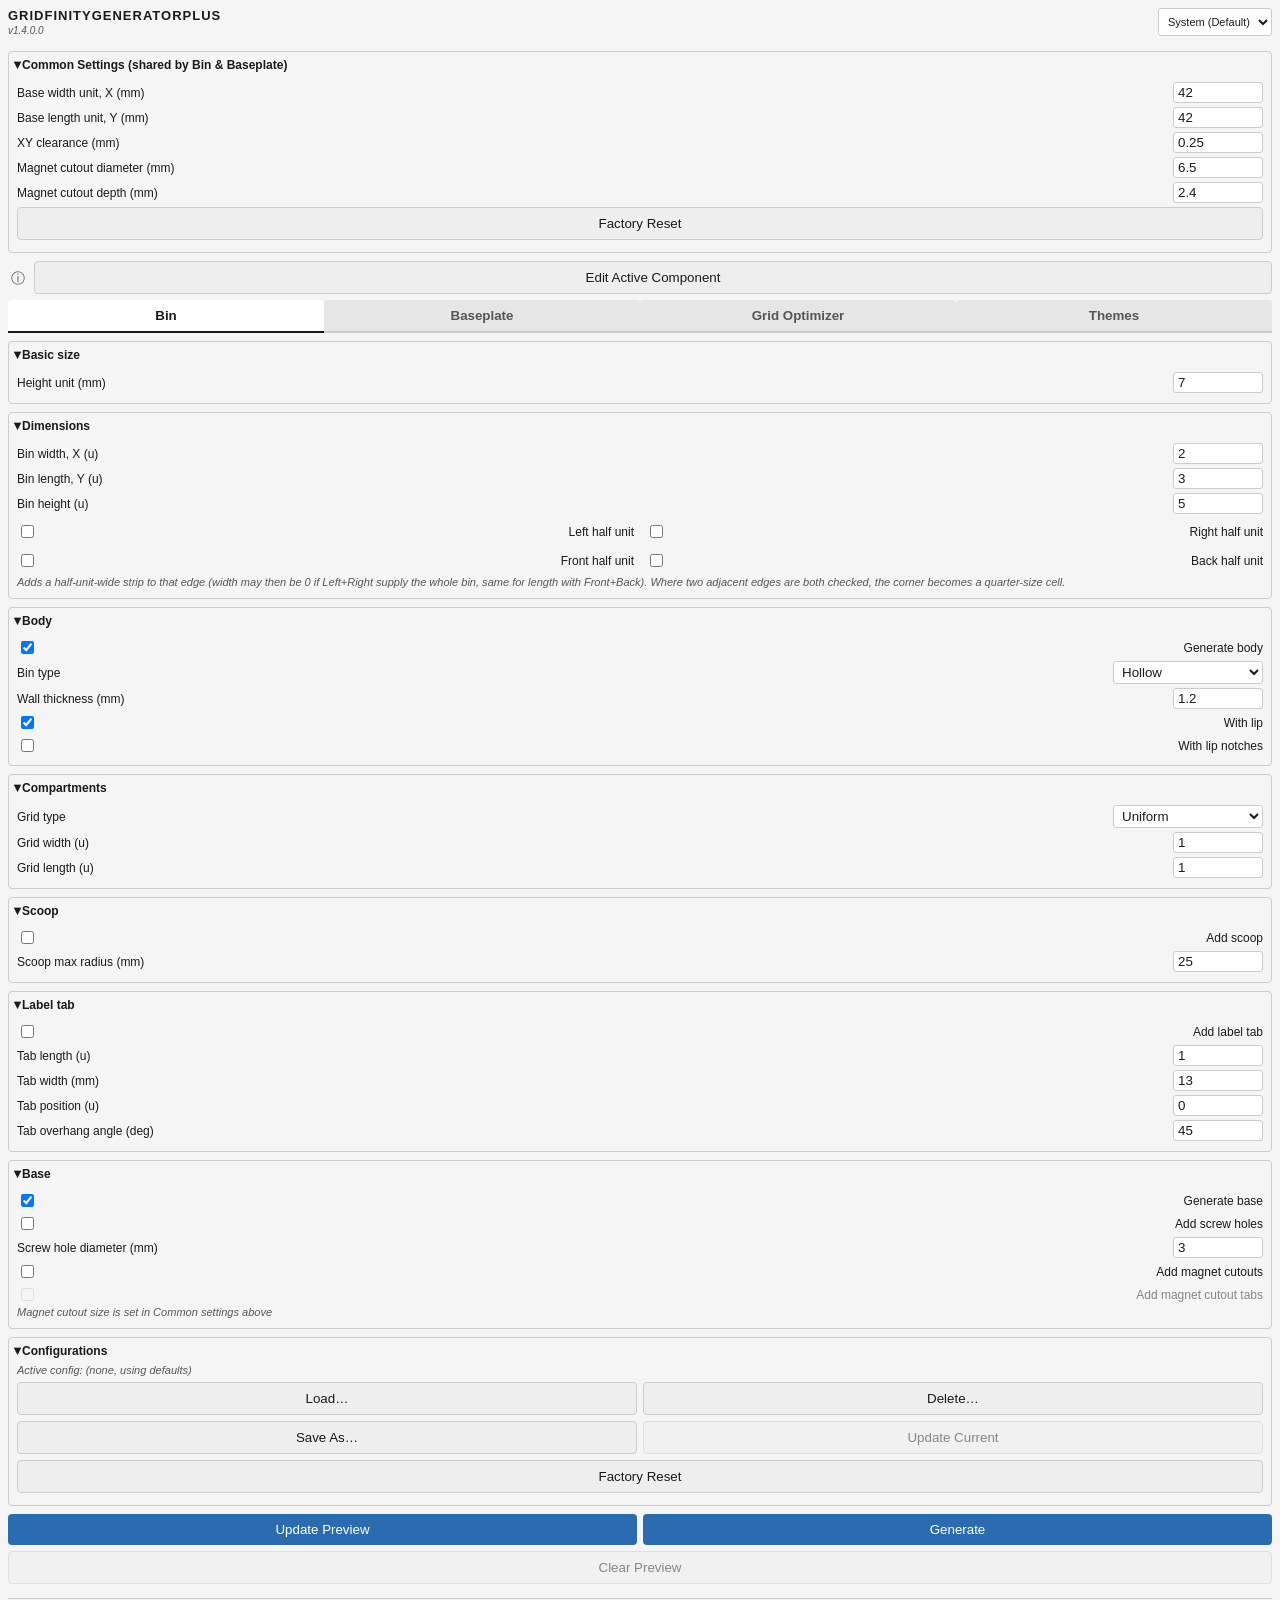
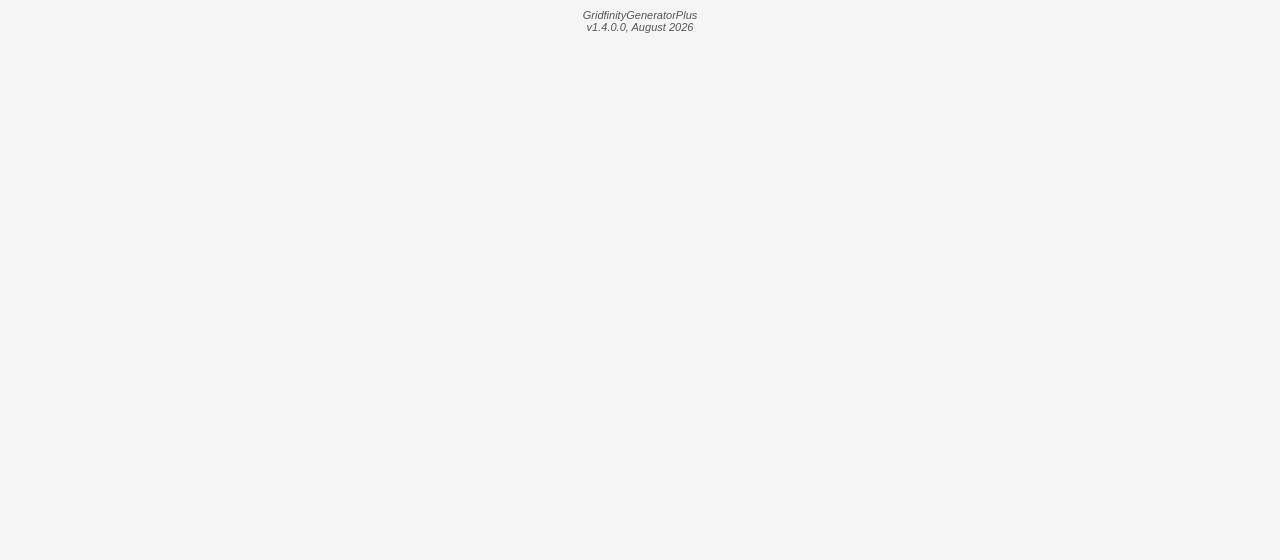
==== commit 24aa84df: "v1.4.0.0: complete fleet UI standardization, add accessibility pass Renames Theme tab to Themes and " ====
--- a/commands/commandGridfinityPalette/resources/palette/index.html
+++ b/commands/commandGridfinityPalette/resources/palette/index.html
@@ -2,14 +2,14 @@
 <html>
 <head>
   <meta charset="utf-8">
-  <link rel="stylesheet" href="style.css?v=13">
+  <link rel="stylesheet" href="style.css?v=14">
 </head>
 <body>
   <div id="app">
     <div class="header">
       <div>
         <h2>GridfinityGeneratorPlus</h2>
-        <div id="versionTag" class="sub-header">v1.3.0.0</div>
+        <div id="versionTag" class="sub-header">v1.4.0.0</div>
       </div>
       <select id="theme.name" style="width: auto; height: 28px; font-size: 11px; padding: 2px 5px;">
         <option value="System">System (Default)</option>
@@ -20,8 +20,8 @@
       </select>
     </div>
 
-    <fieldset id="common-panel">
-      <legend>Common settings (shared by Bin &amp; Baseplate)</legend>
+    <details class="section" id="common-panel" open>
+      <summary>Common Settings (shared by Bin &amp; Baseplate)</summary>
       <label>Base width unit, X (mm) <input type="number" step="0.1" id="common.baseWidthUnit"></label>
       <label>Base length unit, Y (mm) <input type="number" step="0.1" id="common.baseLengthUnit"></label>
       <label>XY clearance (mm) <input type="number" step="0.01" id="common.xyClearance"></label>
@@ -35,7 +35,7 @@
       <div class="actions secondary">
         <button type="button" data-action="factory_reset" data-tab="common">Factory Reset</button>
       </div>
-    </fieldset>
+    </details>
 
     <div class="actions secondary edit-active-row">
       <span class="info-icon" tabindex="0" role="img" aria-label="Info">&#9432;
@@ -48,7 +48,7 @@
       <button class="tab-button active" data-tab="bin">Bin</button>
       <button class="tab-button" data-tab="baseplate">Baseplate</button>
       <button class="tab-button" data-tab="optimizer">Grid Optimizer</button>
-      <button class="tab-button" data-tab="theme">Theme</button>
+      <button class="tab-button" data-tab="theme">Themes</button>
     </div>
 
     <div id="notification" class="notification hidden"></div>
@@ -373,7 +373,7 @@
 
     <div id="tab-theme" class="tab-panel">
       <details class="section" open>
-        <summary>Theme</summary>
+        <summary>Themes</summary>
         <span class="field-hint">"System" (in the header above) follows your OS's light/dark setting automatically.</span>
 
         <label>Font family
@@ -390,17 +390,24 @@
 
         <div class="actions secondary">
           <button type="button" id="theme-import">Import theme.json&hellip;</button>
+          <button type="button" id="theme-export">Export theme.json&hellip;</button>
           <input type="file" id="theme-import-input" accept="application/json,.json" class="hidden">
         </div>
         <div class="actions secondary">
-          <button type="button" id="theme-export">Export theme.json&hellip;</button>
+          <button type="button" id="theme-import-css">Import style.css&hellip;</button>
+          <button type="button" id="theme-export-css">Export style.css&hellip;</button>
+          <input type="file" id="theme-import-css-input" accept="text/css,.css" class="hidden">
+        </div>
+        <span class="field-hint">CSS import reads every <code>:root[data-theme="Name"]</code> block from the file as a custom theme (built-in-named blocks are skipped, since Light/Dark/Midnight/Sandstone can't be overridden this way).</span>
+        <div class="actions secondary">
           <button type="button" id="theme-remove" disabled>Remove imported theme</button>
+          <button type="button" data-action="factory_reset" data-tab="theme">Factory Reset</button>
         </div>
         <span class="field-hint" id="theme-import-hint"></span>
       </details>
     </div>
 
-    <div class="field-hint version-footer">GridfinityGeneratorPlus<br>v1.3.0.0, August 2026</div>
+    <div class="field-hint version-footer">GridfinityGeneratorPlus<br>v1.4.0.0, August 2026</div>
   </div>
 
   <div id="modal-overlay" class="modal-overlay hidden">
@@ -414,6 +421,6 @@
     </div>
   </div>
 
-  <script src="script.js?v=19"></script>
+  <script src="script.js?v=20"></script>
 </body>
 </html>
--- a/commands/commandGridfinityPalette/resources/palette/style.css
+++ b/commands/commandGridfinityPalette/resources/palette/style.css
@@ -24,6 +24,7 @@
 
   --btn-primary: #2b6cb0;
   --btn-primary-hover: #235a91;
+  --btn-primary-text: #ffffff;
   --btn-secondary: #eeeeee;
   --btn-secondary-hover: #dddddd;
   --btn-secondary-text: #1a1a1a;
@@ -39,6 +40,16 @@
   --banner-warning-bg: #fff8e1;
   --banner-warning-text: #8a6d00;
   --banner-warning-border: #e6c200;
+
+  /* Accessibility (Theme Designer Pro WCAG contrast-checking pass) */
+  --focus-ring: #0078d4;
+  --text-danger: #c0392b;
+  --overlay-bg: rgba(0, 0, 0, 0.5);
+  /* Text color for the danger-styled modal confirm button, whose background is
+     --status-error-text itself -- computed per-theme since that background's
+     lightness varies too much across themes for one hardcoded foreground to
+     stay WCAG AA (4.5:1) in all of them. */
+  --btn-danger-text: #ffffff;
 }
 
 :root[data-theme="Dark"] {
@@ -64,6 +75,7 @@
 
   --btn-primary: #2b6cb0;
   --btn-primary-hover: #3a7ec2;
+  --btn-primary-text: #ffffff;
   --btn-secondary: #333333;
   --btn-secondary-hover: #444444;
   --btn-secondary-text: #eeeeee;
@@ -78,6 +90,11 @@
   --banner-warning-bg: #3a3210;
   --banner-warning-text: #f0d878;
   --banner-warning-border: #6b5c1a;
+
+  --focus-ring: #5eb3f5;
+  --text-danger: #e57373;
+  --overlay-bg: rgba(0, 0, 0, 0.6);
+  --btn-danger-text: #1e1e1e;
 }
 
 :root[data-theme="Midnight"] {
@@ -103,6 +120,7 @@
 
   --btn-primary: #4d7fdb;
   --btn-primary-hover: #6494e6;
+  --btn-primary-text: #0d1321;
   --btn-secondary: #1e2c4d;
   --btn-secondary-hover: #263a5e;
   --btn-secondary-text: #dce4f0;
@@ -117,6 +135,11 @@
   --banner-warning-bg: #332a12;
   --banner-warning-text: #f0d878;
   --banner-warning-border: #5e4c1a;
+
+  --focus-ring: #7fb3f0;
+  --text-danger: #f08fc0;
+  --overlay-bg: rgba(0, 0, 0, 0.65);
+  --btn-danger-text: #0d1321;
 }
 
 :root[data-theme="Sandstone"] {
@@ -142,6 +165,7 @@
 
   --btn-primary: #c1712f;
   --btn-primary-hover: #a45f25;
+  --btn-primary-text: #241a0c;
   --btn-secondary: #eee2c8;
   --btn-secondary-hover: #e0d2ac;
   --btn-secondary-text: #4a3f30;
@@ -156,6 +180,11 @@
   --banner-warning-bg: #f2e2b8;
   --banner-warning-text: #6b4f14;
   --banner-warning-border: #d1b46a;
+
+  --focus-ring: #8a4e1a;
+  --text-danger: #a8402c;
+  --overlay-bg: rgba(0, 0, 0, 0.5);
+  --btn-danger-text: #ffffff;
 }
 
 * {
@@ -174,6 +203,17 @@
 
 .hidden {
   display: none !important;
+}
+
+/* Keyboard-only focus indicator (never shown on mouse click -- :focus-visible,
+   not :focus) for every interactive element in the palette. */
+button:focus-visible,
+select:focus-visible,
+input:focus-visible,
+summary:focus-visible,
+.info-icon:focus-visible {
+  outline: 2px solid var(--focus-ring);
+  outline-offset: 2px;
 }
 
 .header {
@@ -233,18 +273,6 @@
   display: block;
 }
 
-fieldset {
-  border: 1px solid var(--border-color);
-  border-radius: 4px;
-  margin-bottom: 8px;
-  padding: 6px 8px;
-}
-
-legend {
-  font-weight: bold;
-  padding: 0 4px;
-}
-
 details.section {
   border: 1px solid var(--border-color);
   border-radius: 4px;
@@ -393,6 +421,15 @@
 
 .actions.secondary button:hover:not(:disabled) {
   background: var(--btn-secondary-hover);
+}
+
+/* Flags the two irreversible Theme-tab actions -- removing an imported theme
+   and wiping the whole imported-theme cache -- the same way the fleet's
+   LiveUtilities reference styles its destructive theme buttons. */
+#theme-remove:not(:disabled),
+button[data-action="factory_reset"][data-tab="theme"] {
+  color: var(--text-danger);
+  border-color: var(--text-danger);
 }
 
 .edit-active-row {
@@ -448,7 +485,7 @@
   border: none;
   border-radius: 4px;
   background: var(--btn-primary);
-  color: #fff;
+  color: var(--btn-primary-text, #fff);
   cursor: pointer;
 }
 
@@ -556,7 +593,7 @@
 .modal-overlay {
   position: fixed;
   inset: 0;
-  background: rgba(0, 0, 0, 0.5);
+  background: var(--overlay-bg, rgba(0, 0, 0, 0.5));
   display: flex;
   align-items: center;
   justify-content: center;
@@ -624,7 +661,7 @@
 
 .modal-btn-confirm {
   background: var(--btn-primary);
-  color: #fff;
+  color: var(--btn-primary-text, #fff);
   border: none;
 }
 
@@ -634,6 +671,7 @@
 
 .modal-btn-confirm.danger {
   background: var(--status-error-text);
+  color: var(--btn-danger-text, #fff);
 }
 
 .modal-btn-confirm.danger:hover {
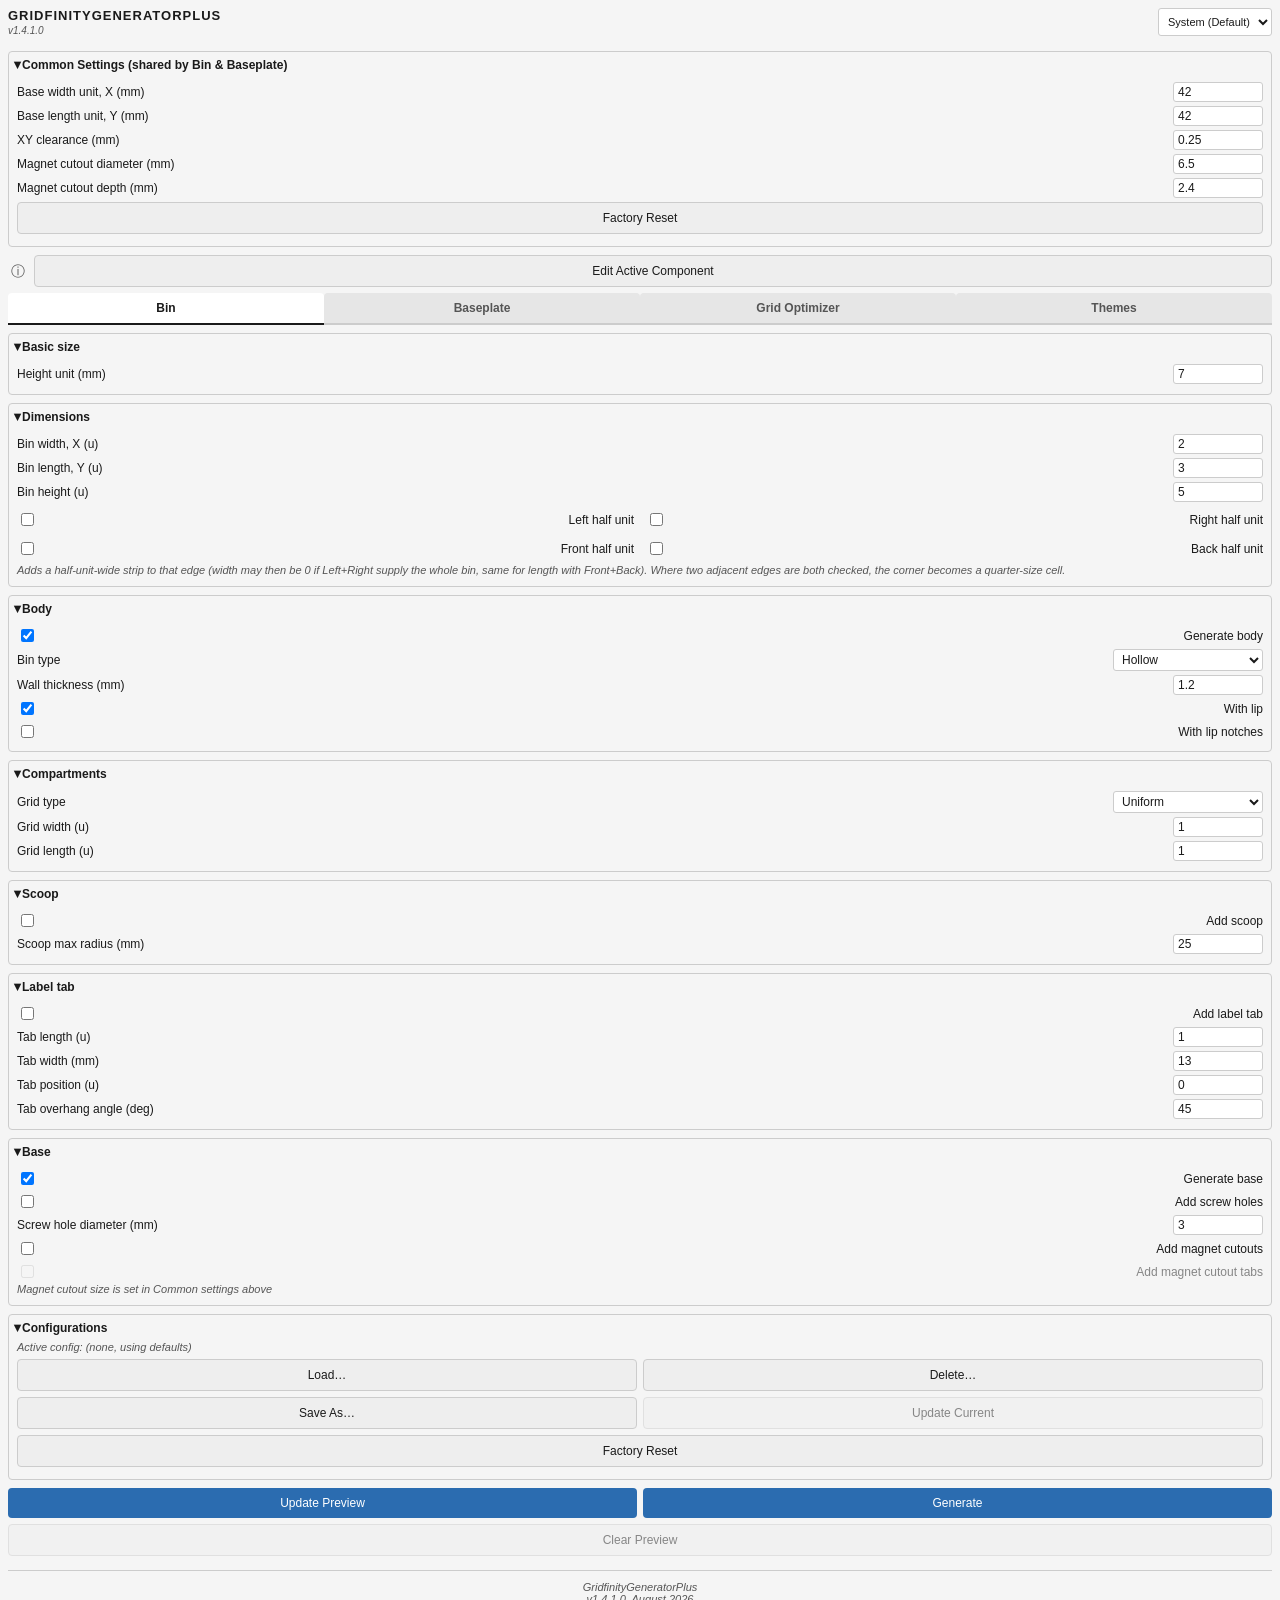
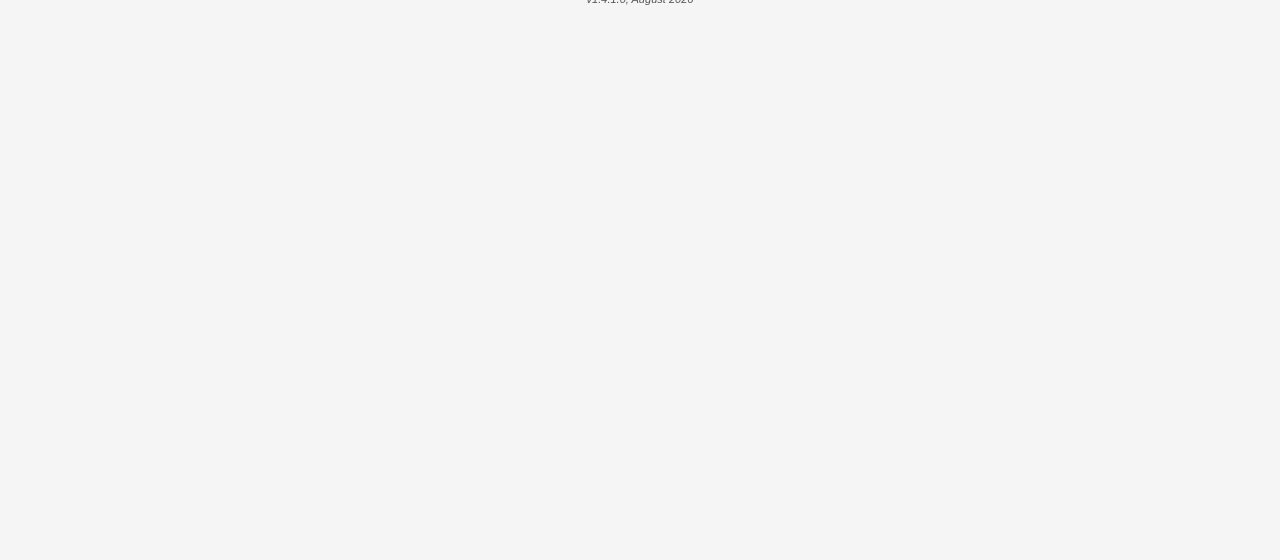
==== commit 3f993c91: "v1.4.1.0: fix Font Family/Base Font Size not reaching form controls Buttons, dropdowns, and text fie" ====
--- a/commands/commandGridfinityPalette/resources/palette/index.html
+++ b/commands/commandGridfinityPalette/resources/palette/index.html
@@ -2,16 +2,16 @@
 <html>
 <head>
   <meta charset="utf-8">
-  <link rel="stylesheet" href="style.css?v=14">
+  <link rel="stylesheet" href="style.css?v=15">
 </head>
 <body>
   <div id="app">
     <div class="header">
       <div>
         <h2>GridfinityGeneratorPlus</h2>
-        <div id="versionTag" class="sub-header">v1.4.0.0</div>
-      </div>
-      <select id="theme.name" style="width: auto; height: 28px; font-size: 11px; padding: 2px 5px;">
+        <div id="versionTag" class="sub-header">v1.4.1.0</div>
+      </div>
+      <select id="theme.name" style="width: auto; height: 28px; font-size: calc(var(--font-size-base) - 1px); padding: 2px 5px;">
         <option value="System">System (Default)</option>
         <option value="Light">Light</option>
         <option value="Dark">Dark</option>
@@ -407,7 +407,7 @@
       </details>
     </div>
 
-    <div class="field-hint version-footer">GridfinityGeneratorPlus<br>v1.4.0.0, August 2026</div>
+    <div class="field-hint version-footer">GridfinityGeneratorPlus<br>v1.4.1.0, August 2026</div>
   </div>
 
   <div id="modal-overlay" class="modal-overlay hidden">
--- a/commands/commandGridfinityPalette/resources/palette/style.css
+++ b/commands/commandGridfinityPalette/resources/palette/style.css
@@ -201,6 +201,17 @@
   min-height: 2160px;
 }
 
+/* Form controls don't inherit font-family/font-size from ancestors by default
+   (UA stylesheet sets its own control font) -- without this, Font Family/Base
+   Font Size in the Themes tab visibly do nothing to buttons/selects/inputs. */
+button,
+select,
+input,
+textarea {
+  font-family: inherit;
+  font-size: inherit;
+}
+
 .hidden {
   display: none !important;
 }
@@ -296,7 +307,7 @@
 details.section > summary::before {
   content: '\25B6';
   display: inline-block;
-  font-size: 9px;
+  font-size: calc(var(--font-size-base) - 3px);
   width: 1em;
   transition: transform 0.1s ease;
 }
@@ -445,7 +456,7 @@
   width: 20px;
   height: 20px;
   border-radius: 50%;
-  font-size: 14px;
+  font-size: calc(var(--font-size-base) + 2px);
   line-height: 1;
   color: var(--text-sub);
   cursor: help;
@@ -465,7 +476,7 @@
   border: 1px solid var(--border-color);
   border-radius: 6px;
   box-shadow: 0 2px 8px rgba(0, 0, 0, 0.2);
-  font-size: 11px;
+  font-size: calc(var(--font-size-base) - 1px);
   font-style: italic;
   line-height: 1.4;
   transition: opacity 0.12s ease;
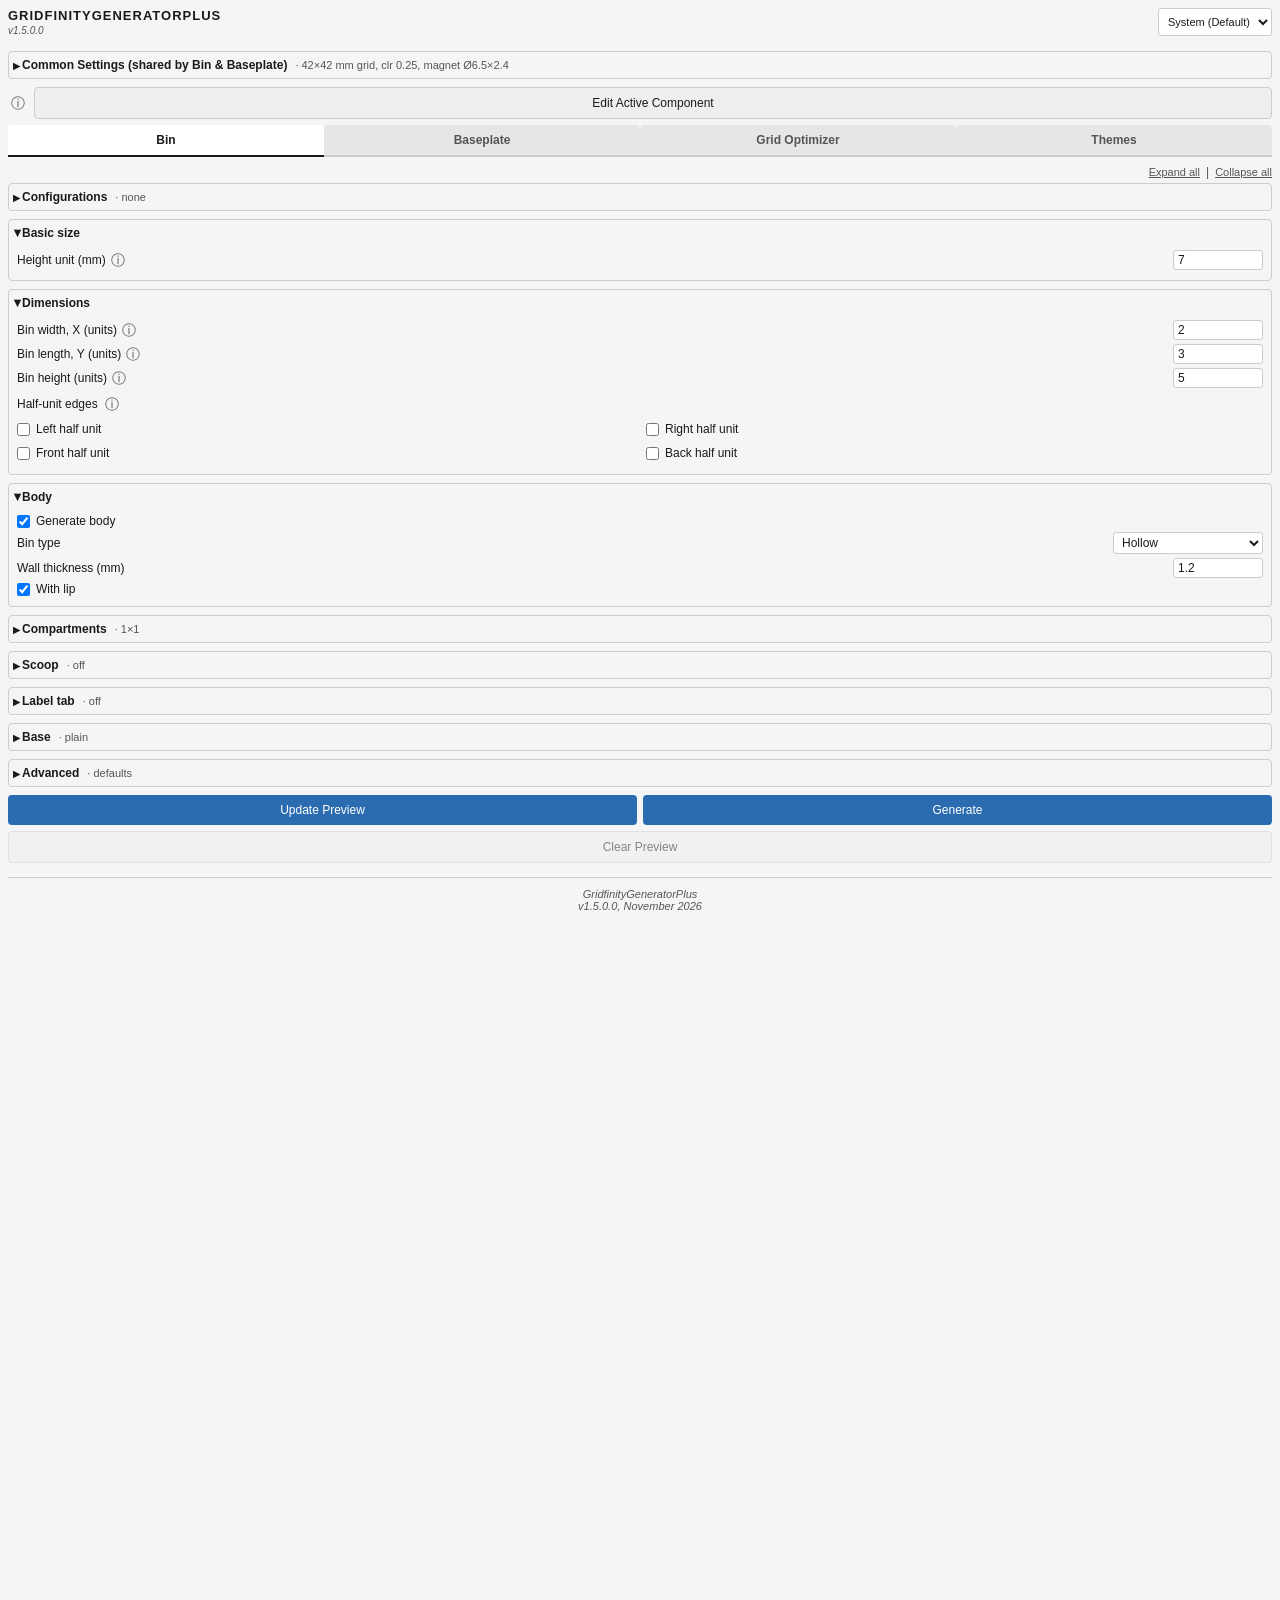
==== commit 50e43c39: "v1.5.0.0: progressive-disclosure UI, unit tooltips, field gating, direction naming Most palette sect" ====
--- a/commands/commandGridfinityPalette/resources/palette/index.html
+++ b/commands/commandGridfinityPalette/resources/palette/index.html
@@ -2,14 +2,14 @@
 <html>
 <head>
   <meta charset="utf-8">
-  <link rel="stylesheet" href="style.css?v=15">
+  <link rel="stylesheet" href="style.css?v=18">
 </head>
 <body>
   <div id="app">
     <div class="header">
       <div>
         <h2>GridfinityGeneratorPlus</h2>
-        <div id="versionTag" class="sub-header">v1.4.1.0</div>
+        <div id="versionTag" class="sub-header">v1.5.0.0</div>
       </div>
       <select id="theme.name" style="width: auto; height: 28px; font-size: calc(var(--font-size-base) - 1px); padding: 2px 5px;">
         <option value="System">System (Default)</option>
@@ -20,11 +20,11 @@
       </select>
     </div>
 
-    <details class="section" id="common-panel" open>
+    <details class="section" id="common-panel">
       <summary>Common Settings (shared by Bin &amp; Baseplate)</summary>
-      <label>Base width unit, X (mm) <input type="number" step="0.1" id="common.baseWidthUnit"></label>
-      <label>Base length unit, Y (mm) <input type="number" step="0.1" id="common.baseLengthUnit"></label>
-      <label>XY clearance (mm) <input type="number" step="0.01" id="common.xyClearance"></label>
+      <label><span class="label-text">Base width unit, X (mm) <span class="info-icon" tabindex="0" role="img" aria-label="Info">&#9432;<span class="tooltip">The width of one Gridfinity grid cell. The Gridfinity standard is 42 mm, and it's what lets bins and baseplates from different designers fit each other. You can change it, but bins and baseplates only fit together if they use the same value. Bin and baseplate sizes are counted in these cells (units), so changing this resizes every cell.</span></span></span> <input type="number" step="0.1" id="common.baseWidthUnit"></label>
+      <label><span class="label-text">Base length unit, Y (mm) <span class="info-icon" tabindex="0" role="img" aria-label="Info">&#9432;<span class="tooltip">The length of one Gridfinity grid cell. The Gridfinity standard is 42 mm. Bins and baseplates only fit together if they use the same value; change it only for a deliberately custom grid.</span></span></span> <input type="number" step="0.1" id="common.baseLengthUnit"></label>
+      <label><span class="label-text">XY clearance (mm) <span class="info-icon" tabindex="0" role="img" aria-label="Info">&#9432;<span class="tooltip">A small gap trimmed from the outside of each bin so it slides into a baseplate without binding (printed parts are never exactly to size). A bin that is 2 units wide is therefore a hair under 2 × 42 mm. See "Actual size" under Dimensions.</span></span></span> <input type="number" step="0.01" id="common.xyClearance"></label>
       <label>Magnet cutout diameter (mm) <input type="number" step="0.05" id="common.magnetDiameter"></label>
       <label>Magnet cutout depth (mm) <input type="number" step="0.05" id="common.magnetDepth"></label>
       <span class="field-error" data-error-for="baseWidthUnit"></span>
@@ -51,32 +51,60 @@
       <button class="tab-button" data-tab="theme">Themes</button>
     </div>
 
+    <div class="section-controls">
+      <button type="button" class="link-button" id="sections-expand-all">Expand all</button>
+      <span aria-hidden="true">|</span>
+      <button type="button" class="link-button" id="sections-collapse-all">Collapse all</button>
+    </div>
+
     <div id="notification" class="notification hidden"></div>
 
     <div id="tab-bin" class="tab-panel active">
       <div id="bin-edit-banner" class="edit-banner hidden"></div>
+      <div id="bin-notification" class="notification hidden"></div>
+
+      <details class="section">
+        <summary>Configurations</summary>
+        <div class="config-active" id="bin-config-active"></div>
+        <div class="actions secondary">
+          <button type="button" data-config-action="load" data-tab="bin">Load&hellip;</button>
+          <button type="button" data-config-action="delete" data-tab="bin">Delete&hellip;</button>
+        </div>
+        <div class="actions secondary">
+          <button type="button" data-config-action="save_as" data-tab="bin">Save As&hellip;</button>
+          <button type="button" id="bin-config-update" data-config-action="update_current" data-tab="bin">Update Current</button>
+        </div>
+        <div class="actions secondary">
+          <button type="button" data-action="factory_reset" data-tab="bin">Factory Reset</button>
+        </div>
+      </details>
+
       <details class="section" open>
         <summary>Basic size</summary>
-        <label>Height unit (mm) <input type="number" step="0.1" id="bin.heightUnit"></label>
+        <label><span class="label-text">Height unit (mm) <span class="info-icon" tabindex="0" role="img" aria-label="Info">&#9432;<span class="tooltip">The height of one vertical Gridfinity unit. The Gridfinity standard is 7 mm. You can change it, but only if your other bins are built around the same value: keeping heights in whole units is what lets bins stack and sit flush with their neighbours.</span></span></span> <input type="number" step="0.1" id="bin.heightUnit"></label>
         <span class="field-error" data-error-for="heightUnit"></span>
       </details>
 
       <details class="section" open>
         <summary>Dimensions</summary>
-        <label>Bin width, X (u) <input type="number" step="1" min="1" id="bin.binWidth"></label>
-        <label>Bin length, Y (u) <input type="number" step="1" min="1" id="bin.binLength"></label>
-        <label>Bin height (u) <input type="number" step="0.5" min="1" id="bin.binHeight"></label>
+        <label><span class="label-text">Bin width, X (units) <span class="info-icon" tabindex="0" role="img" aria-label="Info">&#9432;<span class="tooltip">Size in grid cells (units), not millimetres, so a bin always lines up with the baseplate grid. A 2 × 3 bin covers 2 × 3 cells. The size in millimetres is shown under these fields as "Actual size".</span></span></span> <input type="number" step="1" min="1" id="bin.binWidth"></label>
+        <label><span class="label-text">Bin length, Y (units) <span class="info-icon" tabindex="0" role="img" aria-label="Info">&#9432;<span class="tooltip">Size in grid cells (units), not millimetres, so a bin always lines up with the baseplate grid. A 2 × 3 bin covers 2 × 3 cells. The size in millimetres is shown under these fields as "Actual size".</span></span></span> <input type="number" step="1" min="1" id="bin.binLength"></label>
+        <label><span class="label-text">Bin height (units) <span class="info-icon" tabindex="0" role="img" aria-label="Info">&#9432;<span class="tooltip">Height in vertical units, not millimetres. A 5-unit bin is 5 × 7 mm = 35 mm (the Gridfinity standard 7 mm unit; see Height unit), plus a 3.8 mm stacking lip when "With lip" is on = 38.8 mm. The 3.8 mm lip is a Gridfinity standard that is fixed in this add-in and can't be changed here. The base foot is already included in the unit count. Whole units keep bins stackable and flush.</span></span></span> <input type="number" step="0.5" min="1" id="bin.binHeight"></label>
         <span class="field-error" data-error-for="binWidth"></span>
         <span class="field-error" data-error-for="binLength"></span>
         <span class="field-error" data-error-for="binHeight"></span>
         <div class="computed" id="bin-computed-dimensions"></div>
+        <div class="half-edge-heading">Half-unit edges
+          <span class="info-icon" tabindex="0" role="img" aria-label="Info">&#9432;
+            <span class="tooltip">Adds a half-unit-wide strip to that edge (width may then be 0 if Left+Right supply the whole bin, same for length with Front+Back). Where two adjacent edges are both checked, the corner becomes a quarter-size cell.</span>
+          </span>
+        </div>
         <div class="half-edge-grid">
           <label><input type="checkbox" id="bin.hasHalfLeft"> Left half unit</label>
           <label><input type="checkbox" id="bin.hasHalfRight"> Right half unit</label>
           <label><input type="checkbox" id="bin.hasHalfFront"> Front half unit</label>
           <label><input type="checkbox" id="bin.hasHalfBack"> Back half unit</label>
         </div>
-        <span class="field-hint">Adds a half-unit-wide strip to that edge (width may then be 0 if Left+Right supply the whole bin, same for length with Front+Back). Where two adjacent edges are both checked, the corner becomes a quarter-size cell.</span>
       </details>
 
       <details class="section" open>
@@ -92,10 +120,9 @@
         <label>Wall thickness (mm) <input type="number" step="0.1" id="bin.wallThickness"></label>
         <span class="field-error" data-error-for="wallThickness"></span>
         <label><input type="checkbox" id="bin.withLip"> With lip</label>
-        <label id="bin-with-lip-notches-row"><input type="checkbox" id="bin.withLipNotches"> With lip notches</label>
-      </details>
-
-      <details class="section" id="bin-compartments-fieldset" open>
+      </details>
+
+      <details class="section" id="bin-compartments-fieldset">
         <summary>Compartments</summary>
         <label>Grid type
           <select id="bin.compartmentsGridType">
@@ -103,8 +130,8 @@
             <option value="Custom">Custom</option>
           </select>
         </label>
-        <label>Grid width (u) <input type="number" step="1" min="1" id="bin.compartmentsGridWidth"></label>
-        <label>Grid length (u) <input type="number" step="1" min="1" id="bin.compartmentsGridLength"></label>
+        <label><span class="label-text">Grid width (compartments) <span class="info-icon" tabindex="0" role="img" aria-label="Info">&#9432;<span class="tooltip">The number of compartments across the bin, not a size. A 2 × 1 grid splits the bin into two side-by-side pockets, however many base cells it covers. Compartments are independent of the outer grid so you can divide a bin however suits what it holds.</span></span></span> <input type="number" step="1" min="1" id="bin.compartmentsGridWidth"></label>
+        <label><span class="label-text">Grid length (compartments) <span class="info-icon" tabindex="0" role="img" aria-label="Info">&#9432;<span class="tooltip">The number of compartments along the bin's length, not a size. Compartments are independent of the outer grid so you can divide a bin however suits what it holds.</span></span></span> <input type="number" step="1" min="1" id="bin.compartmentsGridLength"></label>
         <div class="computed" id="bin-computed-compartments"></div>
         <div id="bin-compartments-table-wrapper" class="hidden">
           <table id="bin-compartments-table">
@@ -116,19 +143,19 @@
         </div>
       </details>
 
-      <details class="section" open>
+      <details class="section">
         <summary>Scoop</summary>
         <label><input type="checkbox" id="bin.hasScoop"> Add scoop</label>
         <label>Scoop max radius (mm) <input type="number" step="0.1" id="bin.scoopMaxRadius"></label>
         <span class="field-error" data-error-for="scoopMaxRadius"></span>
       </details>
 
-      <details class="section" open>
+      <details class="section">
         <summary>Label tab</summary>
         <label><input type="checkbox" id="bin.hasTab"> Add label tab</label>
-        <label>Tab length (u) <input type="number" step="1" id="bin.tabLength"></label>
+        <label><span class="label-text">Tab length (units) <span class="info-icon" tabindex="0" role="img" aria-label="Info">&#9432;<span class="tooltip">Length of the label tab in grid cells (units), so it lines up with the bin's grid.</span></span></span> <input type="number" step="1" id="bin.tabLength"></label>
         <label>Tab width (mm) <input type="number" step="0.1" id="bin.tabWidth"></label>
-        <label>Tab position (u) <input type="number" step="1" id="bin.tabPosition"></label>
+        <label><span class="label-text">Tab position (units) <span class="info-icon" tabindex="0" role="img" aria-label="Info">&#9432;<span class="tooltip">Where along the bin the label tab starts, in grid cells (units).</span></span></span> <input type="number" step="1" id="bin.tabPosition"></label>
         <label>Tab overhang angle (deg) <input type="number" step="1" id="bin.tabAngleDeg"></label>
         <span class="field-error" data-error-for="tabLength"></span>
         <span class="field-error" data-error-for="tabWidth"></span>
@@ -136,34 +163,23 @@
         <span class="field-error" data-error-for="tabAngleDeg"></span>
       </details>
 
-      <details class="section" open>
+      <details class="section">
         <summary>Base</summary>
         <label><input type="checkbox" id="bin.generateBase"> Generate base</label>
         <label><input type="checkbox" id="bin.hasScrewHoles"> Add screw holes</label>
         <label>Screw hole diameter (mm) <input type="number" step="0.05" id="bin.screwDiameter"></label>
         <label><input type="checkbox" id="bin.hasMagnetCutouts"> Add magnet cutouts</label>
-        <label id="bin-has-magnet-cutouts-tabs-row"><input type="checkbox" id="bin.hasMagnetCutoutsTabs"> Add magnet cutout tabs</label>
         <span class="field-error" data-error-for="screwDiameter"></span>
         <span class="field-hint">Magnet cutout size is set in Common settings above</span>
       </details>
 
-      <div id="bin-notification" class="notification hidden"></div>
-
-      <details class="section" open>
-        <summary>Configurations</summary>
-        <div class="config-active" id="bin-config-active"></div>
-        <div class="actions secondary">
-          <button type="button" data-config-action="load" data-tab="bin">Load&hellip;</button>
-          <button type="button" data-config-action="delete" data-tab="bin">Delete&hellip;</button>
-        </div>
-        <div class="actions secondary">
-          <button type="button" data-config-action="save_as" data-tab="bin">Save As&hellip;</button>
-          <button type="button" id="bin-config-update" data-config-action="update_current" data-tab="bin">Update Current</button>
-        </div>
-        <div class="actions secondary">
-          <button type="button" data-action="factory_reset" data-tab="bin">Factory Reset</button>
-        </div>
-      </details>
+      <details class="section">
+        <summary>Advanced</summary>
+        <label id="bin-with-lip-notches-row"><input type="checkbox" id="bin.withLipNotches"> With lip notches</label>
+        <label id="bin-has-magnet-cutouts-tabs-row"><input type="checkbox" id="bin.hasMagnetCutoutsTabs"> Add magnet cutout tabs</label>
+        <span class="field-hint">Lip notches need "With lip" (Body); magnet cutout tabs need "Add magnet cutouts" (Base).</span>
+      </details>
+
 
       <div class="actions">
         <button type="button" data-action="update_preview" data-tab="bin">Update Preview</button>
@@ -176,20 +192,42 @@
 
     <div id="tab-baseplate" class="tab-panel">
       <div id="baseplate-edit-banner" class="edit-banner hidden"></div>
+      <div id="baseplate-notification" class="notification hidden"></div>
+
+      <details class="section">
+        <summary>Configurations</summary>
+        <div class="config-active" id="baseplate-config-active"></div>
+        <div class="actions secondary">
+          <button type="button" data-config-action="load" data-tab="baseplate">Load&hellip;</button>
+          <button type="button" data-config-action="delete" data-tab="baseplate">Delete&hellip;</button>
+        </div>
+        <div class="actions secondary">
+          <button type="button" data-config-action="save_as" data-tab="baseplate">Save As&hellip;</button>
+          <button type="button" id="baseplate-config-update" data-config-action="update_current" data-tab="baseplate">Update Current</button>
+        </div>
+        <div class="actions secondary">
+          <button type="button" data-action="factory_reset" data-tab="baseplate">Factory Reset</button>
+        </div>
+      </details>
+
       <details class="section" open>
         <summary>Main dimensions</summary>
-        <label>Plate width, X (u) <input type="number" step="1" min="1" id="baseplate.plateWidth"></label>
-        <label>Plate length, Y (u) <input type="number" step="1" min="1" id="baseplate.plateLength"></label>
+        <label><span class="label-text">Plate width, X (units) <span class="info-icon" tabindex="0" role="img" aria-label="Info">&#9432;<span class="tooltip">Size in grid cells (units), not millimetres. A 4 × 3 plate holds 4 × 3 one-cell bins, and each cell is the Base unit from Common Settings (42 mm is the Gridfinity standard). Use side padding to fill a drawer that isn't an exact multiple of the cell size.</span></span></span> <input type="number" step="1" min="1" id="baseplate.plateWidth"></label>
+        <label><span class="label-text">Plate length, Y (units) <span class="info-icon" tabindex="0" role="img" aria-label="Info">&#9432;<span class="tooltip">Size in grid cells (units), not millimetres. A 4 × 3 plate holds 4 × 3 one-cell bins, and each cell is the Base unit from Common Settings (42 mm is the Gridfinity standard). Use side padding to fill a drawer that isn't an exact multiple of the cell size.</span></span></span> <input type="number" step="1" min="1" id="baseplate.plateLength"></label>
         <span class="field-error" data-error-for="plateWidth"></span>
         <span class="field-error" data-error-for="plateLength"></span>
         <div class="computed" id="baseplate-computed-dimensions"></div>
+        <div class="half-edge-heading">Half-unit edges
+          <span class="info-icon" tabindex="0" role="img" aria-label="Info">&#9432;
+            <span class="tooltip">Adds a half-unit-wide strip to that edge (width may then be 0 if Left+Right supply the whole plate, same for length with Front+Back). Where two adjacent edges are both checked, the corner becomes a quarter-size cell. Magnet/screw cutouts never apply to half or quarter cells.</span>
+          </span>
+        </div>
         <div class="half-edge-grid">
           <label><input type="checkbox" id="baseplate.hasHalfLeft"> Left half unit</label>
           <label><input type="checkbox" id="baseplate.hasHalfRight"> Right half unit</label>
           <label><input type="checkbox" id="baseplate.hasHalfFront"> Front half unit</label>
           <label><input type="checkbox" id="baseplate.hasHalfBack"> Back half unit</label>
         </div>
-        <span class="field-hint">Adds a half-unit-wide strip to that edge (width may then be 0 if Left+Right supply the whole plate, same for length with Front+Back). Where two adjacent edges are both checked, the corner becomes a quarter-size cell. Magnet/screw cutouts never apply to half or quarter cells.</span>
       </details>
 
       <details class="section" open>
@@ -204,7 +242,7 @@
         </label>
       </details>
 
-      <details class="section" id="baseplate-stackable-fieldset" open>
+      <details class="section" id="baseplate-stackable-fieldset">
         <summary>Stacking</summary>
         <div id="baseplate-stackable-row">
           <label>Stack count <input type="number" step="1" min="1" id="baseplate.stackCount"></label>
@@ -216,20 +254,20 @@
         <span class="field-hint" id="baseplate-stackable-hint"></span>
       </details>
 
-      <details class="section" id="baseplate-dxf-sketch-fieldset" open>
+      <details class="section" id="baseplate-dxf-sketch-fieldset">
         <summary>Laser cutting</summary>
         <label><input type="checkbox" id="baseplate.generateDxfSketch"> Generate DXF-ready sketch</label>
         <span class="field-hint">Adds a sketch of the baseplate's mid-height cross-section, on its own construction plane, for you to export to DXF/SVG by hand (Fusion doesn't export it automatically). Verified working for Light and Stackable types; Full and Skeletonized are untested.</span>
       </details>
 
-      <details class="section" id="baseplate-magnet-cutouts-fieldset" open>
+      <details class="section" id="baseplate-magnet-cutouts-fieldset">
         <summary>Magnet cutouts</summary>
         <label><input type="checkbox" id="baseplate.hasMagnetCutouts"> Add magnet cutouts</label>
         <span class="field-hint">Magnet cutout size is set in Common settings above</span>
         <span class="field-hint" id="baseplate-magnet-cutouts-hint"></span>
       </details>
 
-      <details class="section" id="baseplate-screw-holes-fieldset" open>
+      <details class="section" id="baseplate-screw-holes-fieldset">
         <summary>Screw holes</summary>
         <label><input type="checkbox" id="baseplate.hasScrewHoles"> Add screw holes</label>
         <label>Screw hole diameter (mm) <input type="number" step="0.05" id="baseplate.screwDiameter"></label>
@@ -239,16 +277,16 @@
         <span class="field-hint" id="baseplate-screw-holes-hint"></span>
       </details>
 
-      <details class="section" open>
+      <details class="section">
         <summary>Side padding</summary>
         <label><input type="checkbox" id="baseplate.hasSidePadding"> Add side padding</label>
-        <label>Padding left (mm) <input type="number" step="0.1" id="baseplate.paddingLeft"></label>
-        <label>Padding top (mm) <input type="number" step="0.1" id="baseplate.paddingTop"></label>
-        <label>Padding right (mm) <input type="number" step="0.1" id="baseplate.paddingRight"></label>
-        <label>Padding bottom (mm) <input type="number" step="0.1" id="baseplate.paddingBottom"></label>
-      </details>
-
-      <details class="section" open>
+        <label><span class="label-text">Padding left (mm) <span class="info-icon" tabindex="0" role="img" aria-label="Info">&#9432;<span class="tooltip">Extra solid material added outside the grid on that side, in millimetres. It does not add grid cells. It lets a plate fill a drawer exactly, or leave a margin for a snug fit, without breaking the grid.</span></span></span> <input type="number" step="0.1" id="baseplate.paddingLeft"></label>
+        <label><span class="label-text">Padding back (mm) <span class="info-icon" tabindex="0" role="img" aria-label="Info">&#9432;<span class="tooltip">Extra solid material added outside the grid on that side, in millimetres. It does not add grid cells. It lets a plate fill a drawer exactly, or leave a margin for a snug fit, without breaking the grid.</span></span></span> <input type="number" step="0.1" id="baseplate.paddingTop"></label>
+        <label><span class="label-text">Padding right (mm) <span class="info-icon" tabindex="0" role="img" aria-label="Info">&#9432;<span class="tooltip">Extra solid material added outside the grid on that side, in millimetres. It does not add grid cells. It lets a plate fill a drawer exactly, or leave a margin for a snug fit, without breaking the grid.</span></span></span> <input type="number" step="0.1" id="baseplate.paddingRight"></label>
+        <label><span class="label-text">Padding front (mm) <span class="info-icon" tabindex="0" role="img" aria-label="Info">&#9432;<span class="tooltip">Extra solid material added outside the grid on that side, in millimetres. It does not add grid cells. It lets a plate fill a drawer exactly, or leave a margin for a snug fit, without breaking the grid.</span></span></span> <input type="number" step="0.1" id="baseplate.paddingBottom"></label>
+      </details>
+
+      <details class="section">
         <summary>Advanced</summary>
         <div id="baseplate-extra-bottom-thickness-row">
           <label>Extra bottom thickness (mm) <input type="number" step="0.1" id="baseplate.extraBottomThickness"></label>
@@ -265,23 +303,6 @@
         </div>
       </details>
 
-      <div id="baseplate-notification" class="notification hidden"></div>
-
-      <details class="section" open>
-        <summary>Configurations</summary>
-        <div class="config-active" id="baseplate-config-active"></div>
-        <div class="actions secondary">
-          <button type="button" data-config-action="load" data-tab="baseplate">Load&hellip;</button>
-          <button type="button" data-config-action="delete" data-tab="baseplate">Delete&hellip;</button>
-        </div>
-        <div class="actions secondary">
-          <button type="button" data-config-action="save_as" data-tab="baseplate">Save As&hellip;</button>
-          <button type="button" id="baseplate-config-update" data-config-action="update_current" data-tab="baseplate">Update Current</button>
-        </div>
-        <div class="actions secondary">
-          <button type="button" data-action="factory_reset" data-tab="baseplate">Factory Reset</button>
-        </div>
-      </details>
 
       <div class="actions">
         <button type="button" data-action="update_preview" data-tab="baseplate">Update Preview</button>
@@ -295,13 +316,13 @@
     <div id="tab-optimizer" class="tab-panel">
       <details class="section" open>
         <summary>Search range</summary>
-        <label>Min grid size (mm) <input type="number" step="1" min="1" id="optimizer.minSize"></label>
-        <label>Max grid size (mm) <input type="number" step="1" min="1" id="optimizer.maxSize"></label>
+        <label><span class="label-text">Min grid size (mm) <span class="info-icon" tabindex="0" role="img" aria-label="Info">&#9432;<span class="tooltip">The smallest grid cell size to try. The Gridfinity standard is 42 mm, but a drawer rarely divides evenly by 42, so this tool searches custom sizes around it to find one that leaves the least wasted space. A custom size needs the same value as Base unit in Common Settings when you build the bins.</span></span></span> <input type="number" step="1" min="1" id="optimizer.minSize"></label>
+        <label><span class="label-text">Max grid size (mm) <span class="info-icon" tabindex="0" role="img" aria-label="Info">&#9432;<span class="tooltip">The largest grid cell size to try. Widen the range to search more sizes, at the cost of results further from the 42 mm standard.</span></span></span> <input type="number" step="1" min="1" id="optimizer.maxSize"></label>
         <span class="field-error" data-error-for="minSize"></span>
         <span class="field-error" data-error-for="maxSize"></span>
-        <label><input type="checkbox" id="optimizer.allowHalfBins"> Allow half-size bins</label>
+        <label><input type="checkbox" id="optimizer.allowHalfBins"> Allow half-size bins <span class="info-icon" tabindex="0" role="img" aria-label="Info">&#9432;<span class="tooltip">Counts a half-cell at the edge when the leftover space is at least half the grid size. Gridfinity supports half-unit edge strips, so leftover space can still be put to use.</span></span></label>
         <span class="field-hint">Credits a half-cell when an opening's leftover space is at least half the grid pitch. Unchecking this can change which grid size is recommended.</span>
-        <label>Optimize for
+        <label><span class="label-text">Optimize for <span class="info-icon" tabindex="0" role="img" aria-label="Info">&#9432;<span class="tooltip">Which direction's leftover space matters most when ranking sizes. Width is left-to-right, depth is front-to-back. Waste at the back of a drawer may not matter, while side-to-side gaps let things rattle. "Only" ignores the other direction entirely.</span></span></span>
           <select id="optimizer.priority">
             <option value="widthOnly">Width only</option>
             <option value="width">Width priority</option>
@@ -311,11 +332,12 @@
           </select>
         </label>
         <span class="field-hint">Priority weighs one dimension's leftover space more heavily when ranking grid sizes. "Only" ignores the other dimension's leftover space entirely (e.g. depth waste at the back of a drawer you don't care about).</span>
-        <label><input type="checkbox" id="optimizer.compareStandard"> Compare to standard 42mm grid</label>
+        <label><input type="checkbox" id="optimizer.compareStandard"> Compare to standard 42mm grid <span class="info-icon" tabindex="0" role="img" aria-label="Info">&#9432;<span class="tooltip">Shows the standard 42 mm Gridfinity grid result alongside the best custom size, so you can see what a custom size actually gains.</span></span></label>
       </details>
 
       <details class="section" open>
         <summary>Dimensions</summary>
+        <div class="half-edge-heading">Openings to fit <span class="info-icon" tabindex="0" role="img" aria-label="Info">&#9432;<span class="tooltip">The inside size of each drawer or cabinet opening you want to fill, in millimetres (not grid units). Width is left-to-right, depth is front-to-back. Measure the usable space inside; the optimizer works out how many grid cells fit and how much is left over.</span></span></div>
         <span class="field-error" data-error-for="items"></span>
         <table id="optimizer-items-table">
           <thead><tr>
@@ -407,7 +429,7 @@
       </details>
     </div>
 
-    <div class="field-hint version-footer">GridfinityGeneratorPlus<br>v1.4.1.0, August 2026</div>
+    <div class="field-hint version-footer">GridfinityGeneratorPlus<br>v1.5.0.0, November 2026</div>
   </div>
 
   <div id="modal-overlay" class="modal-overlay hidden">
@@ -421,6 +443,6 @@
     </div>
   </div>
 
-  <script src="script.js?v=20"></script>
+  <script src="script.js?v=26"></script>
 </body>
 </html>
--- a/commands/commandGridfinityPalette/resources/palette/style.css
+++ b/commands/commandGridfinityPalette/resources/palette/style.css
@@ -326,6 +326,17 @@
   justify-content: space-between;
   gap: 6px;
   margin: 4px 0;
+}
+
+/* Checkbox rows: box first, text immediately beside it, left-aligned.
+   Class is added by script.js (avoids relying on :has() in the embedded webview). */
+label.checkbox-label {
+  justify-content: flex-start;
+}
+
+label.checkbox-label input[type="checkbox"] {
+  flex: none;
+  margin: 0;
 }
 
 label input[type="number"],
@@ -688,3 +699,67 @@
 .modal-btn-confirm.danger:hover {
   filter: brightness(1.1);
 }
+
+/* Collapsed-section summaries, expand/collapse links, half-edge heading */
+.summary-hint {
+  margin-left: 8px;
+  font-weight: normal;
+  font-size: calc(var(--font-size-base) - 1px);
+  color: var(--text-sub);
+}
+
+details[open] > summary .summary-hint {
+  display: none;
+}
+
+.section-controls {
+  display: flex;
+  justify-content: flex-end;
+  align-items: center;
+  gap: 6px;
+  margin: 2px 0 4px;
+  color: var(--text-sub);
+}
+
+.link-button {
+  background: none;
+  border: none;
+  padding: 0;
+  color: var(--text-sub);
+  text-decoration: underline;
+  cursor: pointer;
+  font-size: calc(var(--font-size-base) - 1px);
+  width: auto;
+}
+
+.half-edge-heading {
+  display: flex;
+  align-items: center;
+  gap: 4px;
+  margin: 6px 0 2px;
+}
+
+/* Tooltip icons inside field labels */
+.label-text {
+  display: inline-flex;
+  align-items: center;
+  gap: 4px;
+}
+
+.label-text .info-icon,
+label .info-icon {
+  width: 16px;
+  height: 16px;
+}
+
+.info-icon .tooltip {
+  text-align: left;
+  font-style: normal;
+  width: 260px;
+  max-width: calc(100vw - 32px);
+}
+
+.info-icon .tooltip.tooltip-below {
+  bottom: auto;
+  top: calc(100% + 8px);
+}
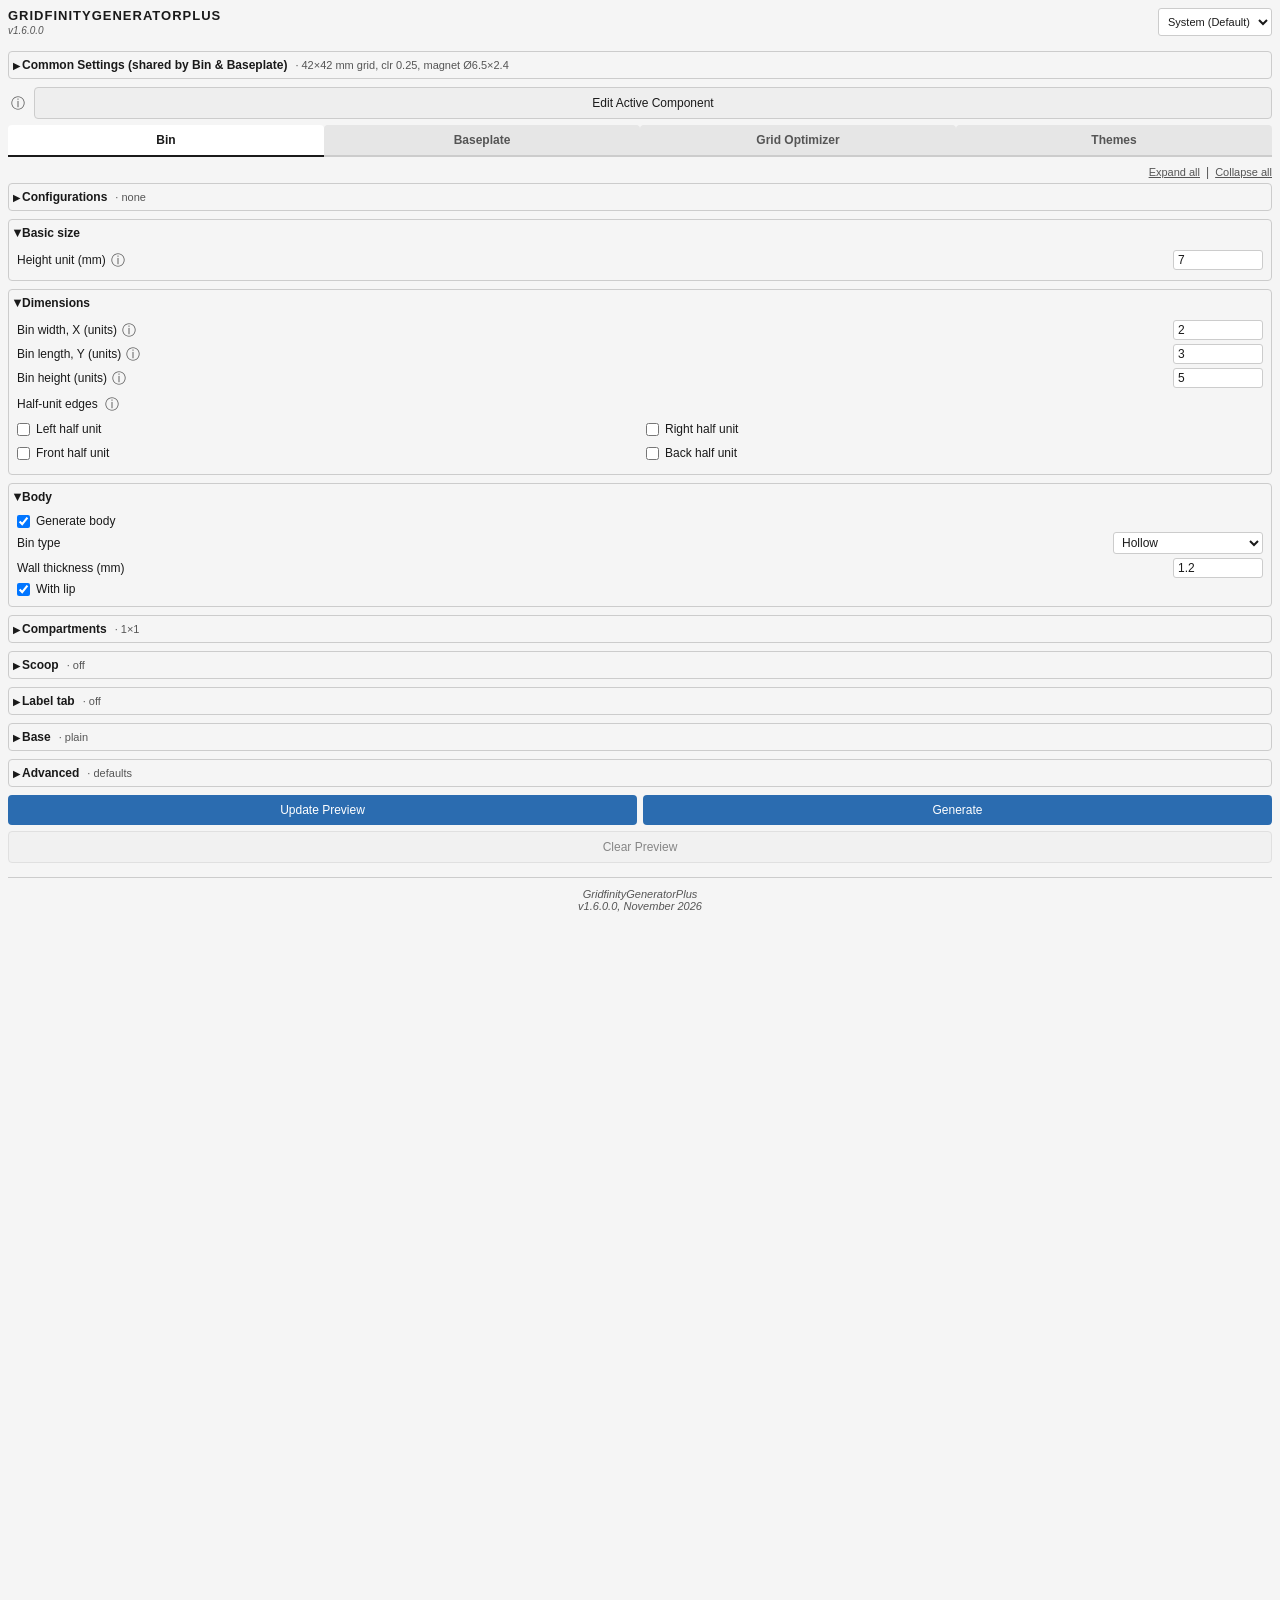
==== commit 236a5523: "v1.6.0.0: scoops on any side, Hybrid Design enforced for Preview, tooltip/validation fixes - Scoop s" ====
--- a/commands/commandGridfinityPalette/resources/palette/index.html
+++ b/commands/commandGridfinityPalette/resources/palette/index.html
@@ -9,7 +9,7 @@
     <div class="header">
       <div>
         <h2>GridfinityGeneratorPlus</h2>
-        <div id="versionTag" class="sub-header">v1.5.0.0</div>
+        <div id="versionTag" class="sub-header">v1.6.0.0</div>
       </div>
       <select id="theme.name" style="width: auto; height: 28px; font-size: calc(var(--font-size-base) - 1px); padding: 2px 5px;">
         <option value="System">System (Default)</option>
@@ -146,8 +146,16 @@
       <details class="section">
         <summary>Scoop</summary>
         <label><input type="checkbox" id="bin.hasScoop"> Add scoop</label>
-        <label>Scoop max radius (mm) <input type="number" step="0.1" id="bin.scoopMaxRadius"></label>
+        <label><span class="label-text">Scoop max radius (mm) <span class="info-icon" tabindex="0" role="img" aria-label="Info">&#9432;<span class="tooltip">The scoop's radius is this value, limited ("max") by the interior depth of the bin, which is the bin height minus 6 mm (5 mm base + 1 mm floor); a shorter bin gets a smaller scoop. Entering that depth or larger will create a full scoop to the top edge. In a Custom compartment grid, each compartment's own depth also limits it. Choose which sides get the scoop with the Front/Left/Back/Right checkboxes below.</span></span></span> <input type="number" step="0.1" id="bin.scoopMaxRadius"></label>
         <span class="field-error" data-error-for="scoopMaxRadius"></span>
+        <div class="field-hint">Scoop sides <span class="info-icon" tabindex="0" role="img" aria-label="Info">&#9432;<span class="tooltip">Which interior walls get a scoop. Front is the default. Checking several sides blends them at the corners; a very large radius on opposite sides may overlap.</span></span></div>
+        <div class="half-edge-grid">
+          <label><input type="checkbox" id="bin.scoopFront"> Front</label>
+          <label><input type="checkbox" id="bin.scoopLeft"> Left</label>
+          <label><input type="checkbox" id="bin.scoopBack"> Back</label>
+          <label><input type="checkbox" id="bin.scoopRight"> Right</label>
+        </div>
+        <span class="field-error" data-error-for="scoopSides"></span>
       </details>
 
       <details class="section">
@@ -155,7 +163,7 @@
         <label><input type="checkbox" id="bin.hasTab"> Add label tab</label>
         <label><span class="label-text">Tab length (units) <span class="info-icon" tabindex="0" role="img" aria-label="Info">&#9432;<span class="tooltip">Length of the label tab in grid cells (units), so it lines up with the bin's grid.</span></span></span> <input type="number" step="1" id="bin.tabLength"></label>
         <label>Tab width (mm) <input type="number" step="0.1" id="bin.tabWidth"></label>
-        <label><span class="label-text">Tab position (units) <span class="info-icon" tabindex="0" role="img" aria-label="Info">&#9432;<span class="tooltip">Where along the bin the label tab starts, in grid cells (units).</span></span></span> <input type="number" step="1" id="bin.tabPosition"></label>
+        <label><span class="label-text">Tab position (units) <span class="info-icon" tabindex="0" role="img" aria-label="Info">&#9432;<span class="tooltip">The label tab starts in the back-left corner and is shifted right by this many grid units (decimals allowed, e.g. 0.75). If the value is too large, the tab stops at the back-right of the bin.</span></span></span> <input type="number" step="1" id="bin.tabPosition"></label>
         <label>Tab overhang angle (deg) <input type="number" step="1" id="bin.tabAngleDeg"></label>
         <span class="field-error" data-error-for="tabLength"></span>
         <span class="field-error" data-error-for="tabWidth"></span>
@@ -429,7 +437,7 @@
       </details>
     </div>
 
-    <div class="field-hint version-footer">GridfinityGeneratorPlus<br>v1.5.0.0, November 2026</div>
+    <div class="field-hint version-footer">GridfinityGeneratorPlus<br>v1.6.0.0, November 2026</div>
   </div>
 
   <div id="modal-overlay" class="modal-overlay hidden">
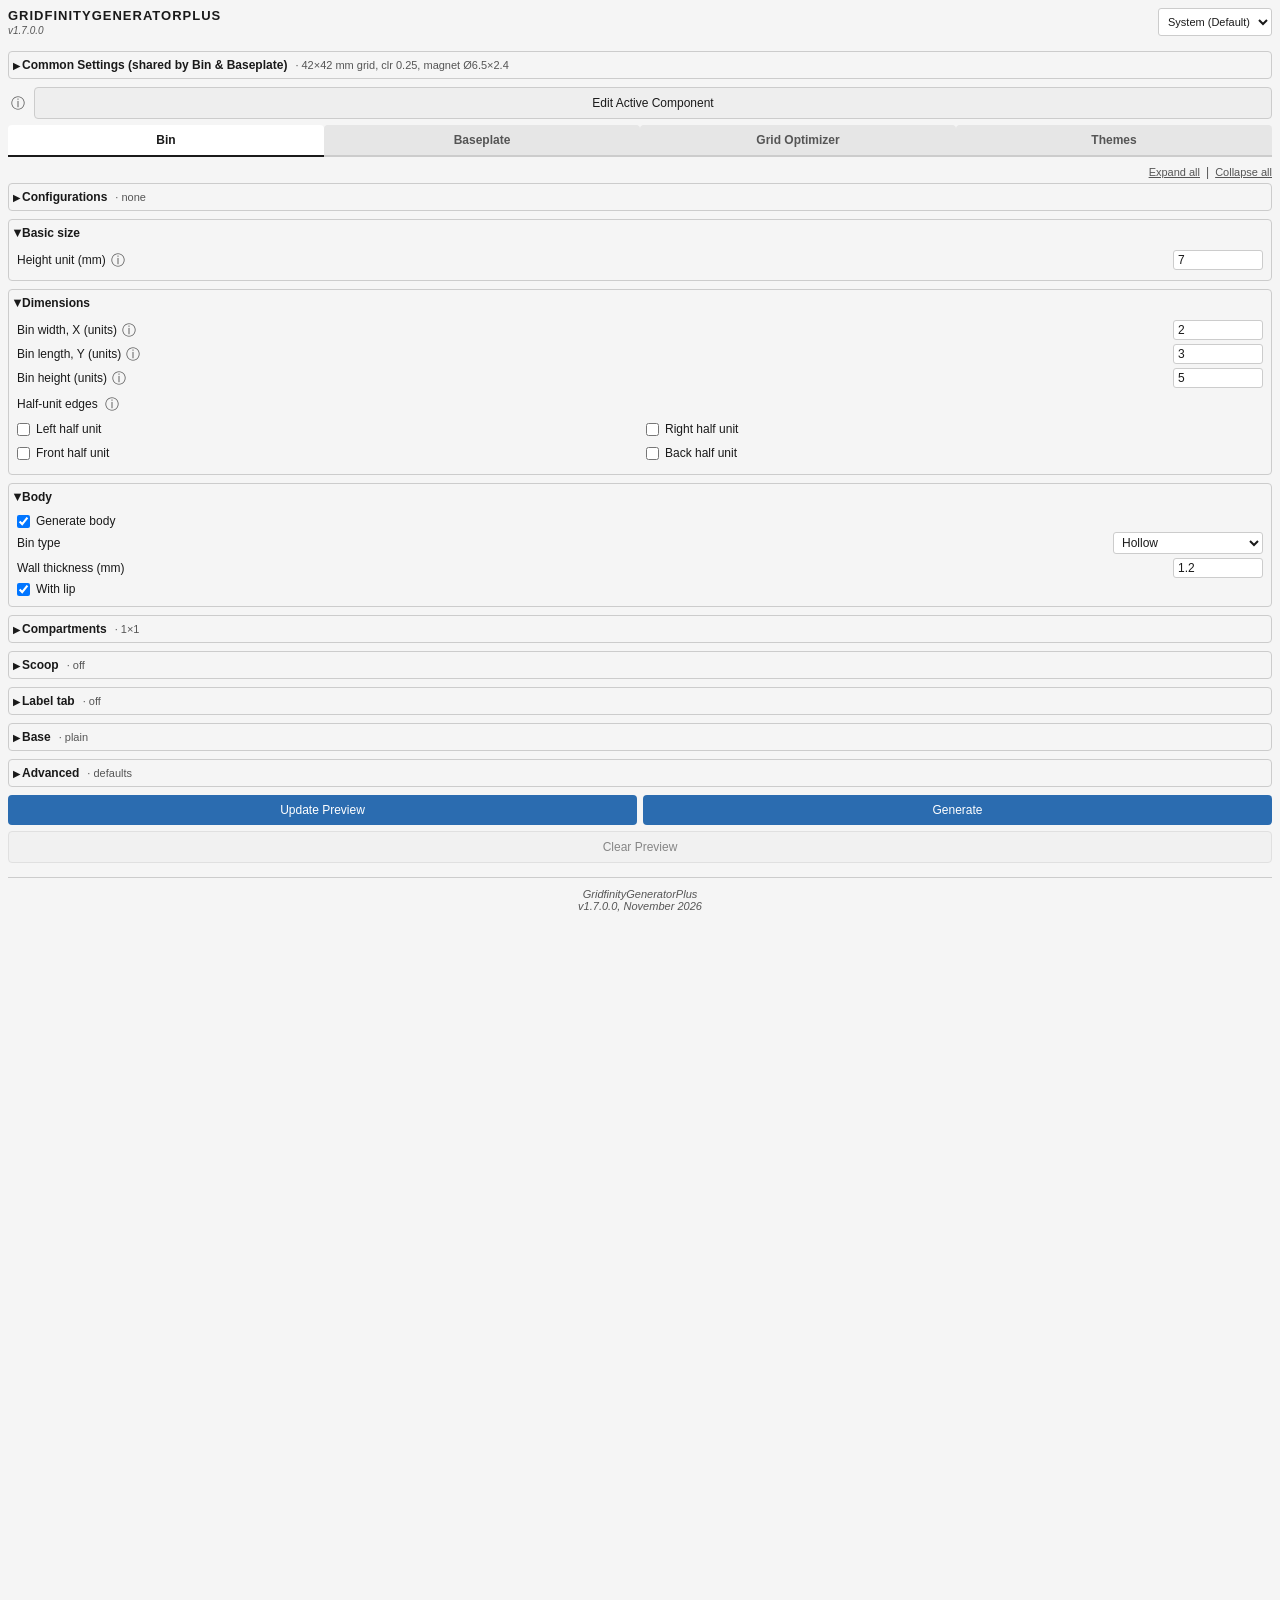
==== commit 081e192f: "v1.7.0.0: whole-drawer layouts, instant Generate, scoop fixes - Grid Optimizer: lay out and build a " ====
--- a/commands/commandGridfinityPalette/resources/palette/index.html
+++ b/commands/commandGridfinityPalette/resources/palette/index.html
@@ -2,14 +2,14 @@
 <html>
 <head>
   <meta charset="utf-8">
-  <link rel="stylesheet" href="style.css?v=18">
+  <link rel="stylesheet" href="style.css?v=20">
 </head>
 <body>
   <div id="app">
     <div class="header">
       <div>
         <h2>GridfinityGeneratorPlus</h2>
-        <div id="versionTag" class="sub-header">v1.6.0.0</div>
+        <div id="versionTag" class="sub-header">v1.7.0.0</div>
       </div>
       <select id="theme.name" style="width: auto; height: 28px; font-size: calc(var(--font-size-base) - 1px); padding: 2px 5px;">
         <option value="System">System (Default)</option>
@@ -383,6 +383,88 @@
 
       <div id="optimizer-results" class="computed hidden">
         <details class="section" open>
+          <summary>Use this layout</summary>
+          <label>Grid to use
+            <select id="optimizer.layoutGrid">
+              <option value="optimized">Calculated optimum</option>
+              <option value="standard">Standard 42 mm grid</option>
+              <option value="common">Common Settings grid unit</option>
+            </select>
+          </label>
+          <label>Printer bed width (mm) <input type="number" step="1" min="1" id="optimizer.bedWidth"></label>
+          <span class="field-error" data-error-for="bedWidth"></span>
+          <label>Printer bed depth (mm) <input type="number" step="1" min="1" id="optimizer.bedDepth"></label>
+          <span class="field-error" data-error-for="bedDepth"></span>
+          <label>Bin printer bed width (mm) <span class="info-icon" tabindex="0" role="img" aria-label="Info">&#9432;<span class="tooltip">Optional. If you print bins on a different (e.g. larger) printer than the baseplates, enter its bed here. It is only used for the bin size reference and warning below; it never limits the layout. Leave blank to use the baseplate printer bed.</span></span> <input type="number" step="1" min="1" id="optimizer.binBedWidth"></label>
+          <span class="field-error" data-error-for="binBedWidth"></span>
+          <label>Bin printer bed depth (mm) <input type="number" step="1" min="1" id="optimizer.binBedDepth"></label>
+          <span class="field-error" data-error-for="binBedDepth"></span>
+          <div id="optimizer-layout-summary" class="field-hint"></div>
+          <div class="actions">
+            <button type="button" id="optimizer-apply-common">Apply grid size to Common Settings</button>
+          </div>
+          <label>Opening
+            <select id="optimizer-opening"></select>
+          </label>
+          <div class="actions">
+            <button type="button" id="optimizer-send-baseplate">Send opening to Baseplate tab</button>
+          </div>
+          <label>Bin fill
+            <select id="optimizer.binStrategy">
+              <option value="perTile">One bin per baseplate tile</option>
+              <option value="uniform">Uniform bins (max size below)</option>
+              <option value="palette">Mixed sizes (bin size list below)</option>
+              <option value="custom">Draw bins by hand</option>
+            </select>
+          </label>
+          <label class="wide-field">Bin sizes (cells, width x depth)
+            <span class="info-icon" tabindex="0" role="img" aria-label="Info">&#9432;<span class="tooltip">Used by "Mixed sizes". Comma-separated sizes like 3x2, 2x2, 2x1. Each tile is filled with the largest sizes that fit, trying different orders to use as few bins as possible. 1x1 is always available, and sizes can be rotated.</span></span>
+            <input type="text" id="optimizer.binPalette" placeholder="3x2, 2x2, 1x1">
+          </label>
+          <span class="field-error" data-error-for="binPalette"></span>
+          <label>Max bin width (cells) <input type="number" step="1" min="1" id="optimizer.maxBinCellsWidth"></label>
+          <label>Max bin depth (cells) <input type="number" step="1" min="1" id="optimizer.maxBinCellsDepth"></label>
+          <div class="field-hint" id="optimizer-fill-hint"></div>
+          <div class="actions">
+            <button type="button" id="optimizer-show-layout">Show tiled layout</button>
+          </div>
+          <div id="optimizer-layout-schematic"></div>
+          <div id="optimizer-tile-panel" class="hidden">
+            <div id="optimizer-tile-title" class="field-hint"></div>
+            <label>Bin fill for this tile
+              <select id="optimizer-tile-strategy">
+                <option value="">Same as above</option>
+                <option value="perTile">One bin for the whole tile</option>
+                <option value="uniform">Uniform bins (max size below)</option>
+                <option value="palette">Mixed sizes (bin size list above)</option>
+              </select>
+            </label>
+            <label>Max bin width (cells) <input type="number" step="1" min="1" id="optimizer-tile-maxw"></label>
+            <label>Max bin depth (cells) <input type="number" step="1" min="1" id="optimizer-tile-maxd"></label>
+          </div>
+          <div class="field-hint" id="optimizer-tile-hint"></div>
+          <div id="optimizer-custom-panel" class="hidden">
+            <div id="optimizer-custom-status" class="field-hint"></div>
+            <div class="actions">
+              <button type="button" id="optimizer-custom-add">Add a bin</button>
+              <button type="button" id="optimizer-custom-save" disabled>Save bin</button>
+              <button type="button" id="optimizer-custom-delete" disabled>Delete selected bin</button>
+            </div>
+            <div class="actions">
+              <button type="button" id="optimizer-custom-fill">Fill empty cells with 1x1 bins</button>
+              <button type="button" id="optimizer-custom-clear">Clear drawn bins</button>
+            </div>
+          </div>
+          <div id="optimizer-layout-details" class="field-hint"></div>
+          <div id="optimizer-drawer-settings" class="field-hint"></div>
+          <div class="actions">
+            <button type="button" id="optimizer-drawer-preview">Update Preview (drawer)</button>
+            <button type="button" id="optimizer-drawer-generate">Generate drawer</button>
+            <button type="button" id="optimizer-drawer-clear" class="clear-preview-button" disabled>Clear Preview</button>
+          </div>
+          <div class="field-hint">Sets the grid size, plate size, half-size edges and side padding. It does not generate anything: review the Baseplate tab, then Update Preview.</div>
+        </details>
+        <details class="section" open>
           <summary>Best fit</summary>
           <div id="optimizer-results-headline" class="computed"></div>
           <table id="optimizer-results-table">
@@ -437,7 +519,7 @@
       </details>
     </div>
 
-    <div class="field-hint version-footer">GridfinityGeneratorPlus<br>v1.6.0.0, November 2026</div>
+    <div class="field-hint version-footer">GridfinityGeneratorPlus<br>v1.7.0.0, November 2026</div>
   </div>
 
   <div id="modal-overlay" class="modal-overlay hidden">
@@ -451,6 +533,6 @@
     </div>
   </div>
 
-  <script src="script.js?v=26"></script>
+  <script src="script.js?v=42"></script>
 </body>
 </html>
--- a/commands/commandGridfinityPalette/resources/palette/style.css
+++ b/commands/commandGridfinityPalette/resources/palette/style.css
@@ -349,6 +349,18 @@
   max-width: 150px;
 }
 
+/* A long free-text value (e.g. the bin size list): label on its own line, input spanning the full width. */
+label.wide-field {
+  flex-wrap: wrap;
+  justify-content: flex-start;
+}
+
+label.wide-field input[type="text"] {
+  flex: 1 1 100%;
+  width: 100%;
+  min-width: 0;
+}
+
 input[type="number"],
 input[type="text"],
 select {
@@ -449,6 +461,7 @@
    and wiping the whole imported-theme cache -- the same way the fleet's
    LiveUtilities reference styles its destructive theme buttons. */
 #theme-remove:not(:disabled),
+#optimizer-custom-clear:not(:disabled),
 button[data-action="factory_reset"][data-tab="theme"] {
   color: var(--text-danger);
   border-color: var(--text-danger);
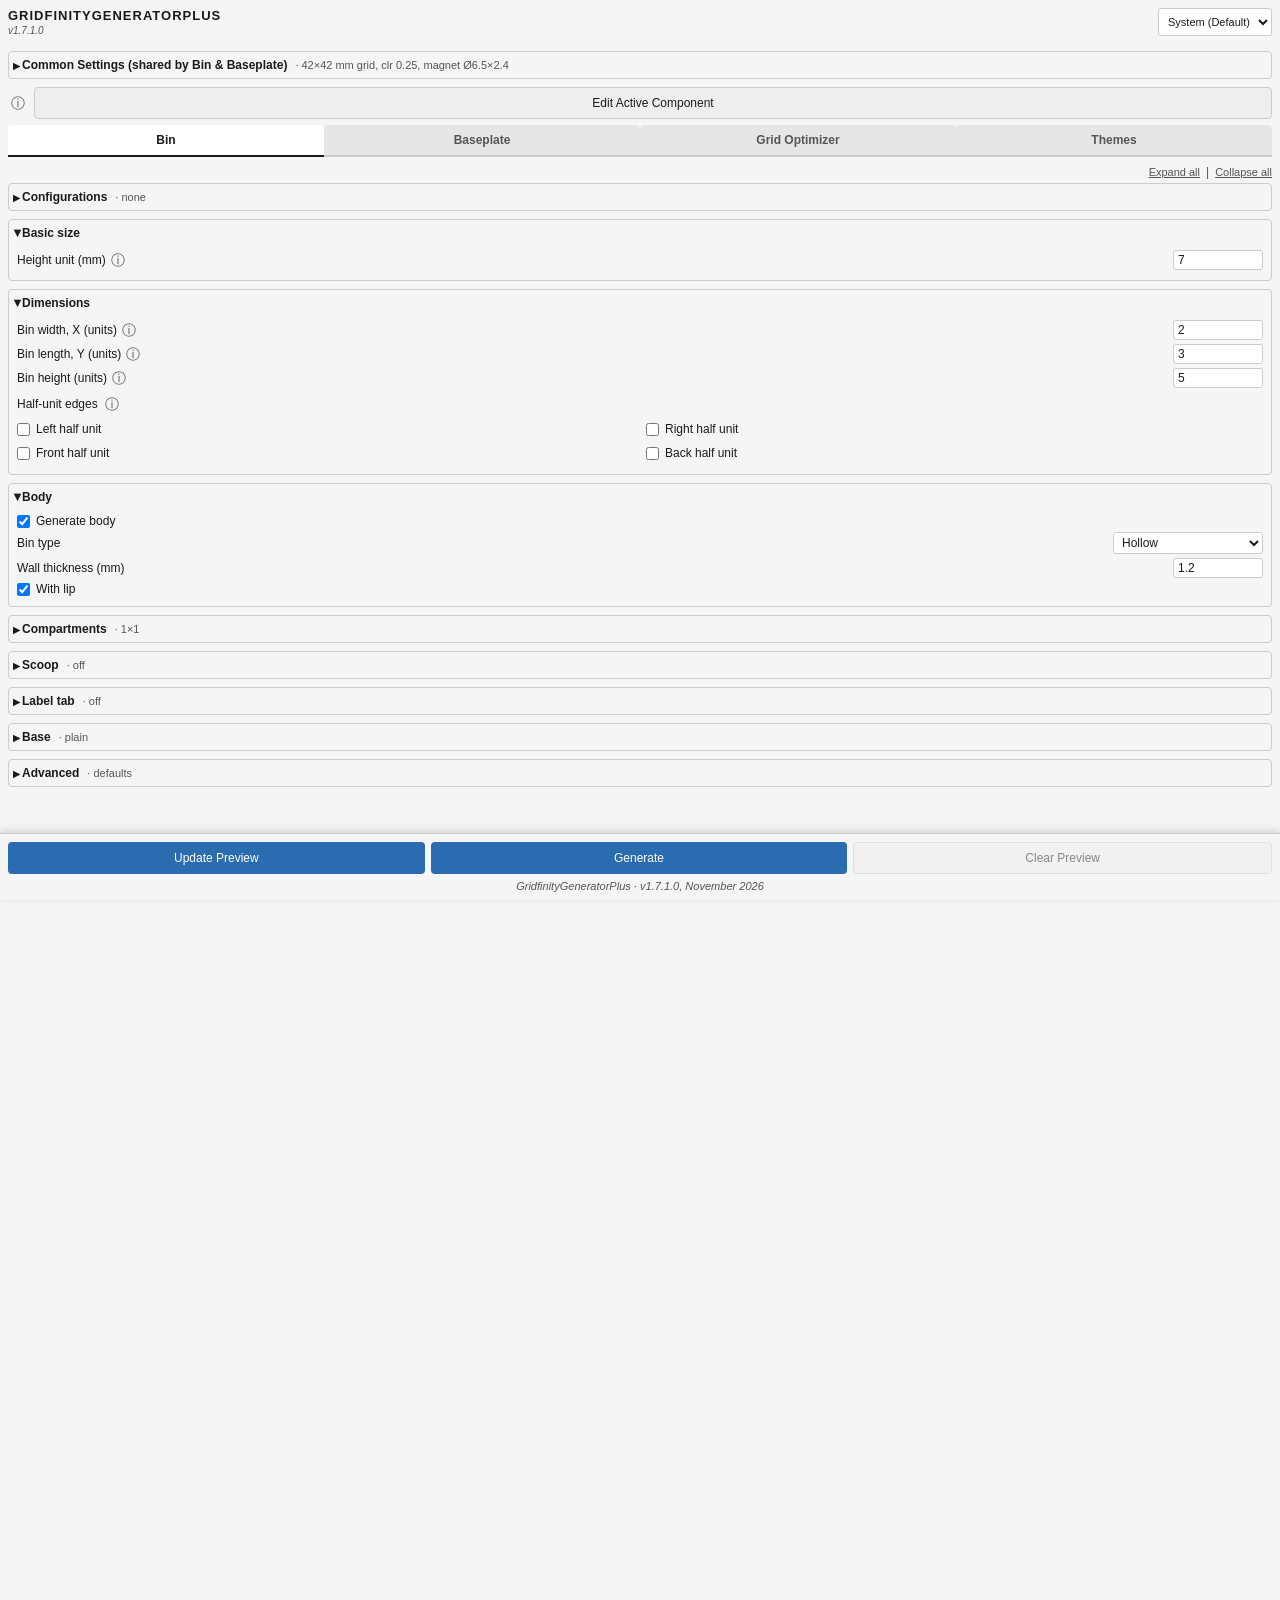
==== commit f89f2052: "v1.7.1.0: pinned action bar, single toast, released-preview fix - Update Preview/Generate/Clear Prev" ====
--- a/commands/commandGridfinityPalette/resources/palette/index.html
+++ b/commands/commandGridfinityPalette/resources/palette/index.html
@@ -2,14 +2,14 @@
 <html>
 <head>
   <meta charset="utf-8">
-  <link rel="stylesheet" href="style.css?v=20">
+  <link rel="stylesheet" href="style.css?v=22">
 </head>
 <body>
   <div id="app">
     <div class="header">
       <div>
         <h2>GridfinityGeneratorPlus</h2>
-        <div id="versionTag" class="sub-header">v1.7.0.0</div>
+        <div id="versionTag" class="sub-header">v1.7.1.0</div>
       </div>
       <select id="theme.name" style="width: auto; height: 28px; font-size: calc(var(--font-size-base) - 1px); padding: 2px 5px;">
         <option value="System">System (Default)</option>
@@ -57,12 +57,8 @@
       <button type="button" class="link-button" id="sections-collapse-all">Collapse all</button>
     </div>
 
-    <div id="notification" class="notification hidden"></div>
-
     <div id="tab-bin" class="tab-panel active">
       <div id="bin-edit-banner" class="edit-banner hidden"></div>
-      <div id="bin-notification" class="notification hidden"></div>
-
       <details class="section">
         <summary>Configurations</summary>
         <div class="config-active" id="bin-config-active"></div>
@@ -87,8 +83,8 @@
 
       <details class="section" open>
         <summary>Dimensions</summary>
-        <label><span class="label-text">Bin width, X (units) <span class="info-icon" tabindex="0" role="img" aria-label="Info">&#9432;<span class="tooltip">Size in grid cells (units), not millimetres, so a bin always lines up with the baseplate grid. A 2 × 3 bin covers 2 × 3 cells. The size in millimetres is shown under these fields as "Actual size".</span></span></span> <input type="number" step="1" min="1" id="bin.binWidth"></label>
-        <label><span class="label-text">Bin length, Y (units) <span class="info-icon" tabindex="0" role="img" aria-label="Info">&#9432;<span class="tooltip">Size in grid cells (units), not millimetres, so a bin always lines up with the baseplate grid. A 2 × 3 bin covers 2 × 3 cells. The size in millimetres is shown under these fields as "Actual size".</span></span></span> <input type="number" step="1" min="1" id="bin.binLength"></label>
+        <label><span class="label-text">Bin width, X (units) <span class="info-icon" tabindex="0" role="img" aria-label="Info">&#9432;<span class="tooltip">Size in grid cells (units), not millimetres, so a bin always lines up with the baseplate grid. A 2 × 3 bin covers 2 × 3 cells. The size in millimetres is shown under these fields as "Actual size". Enter 0 together with a half-unit edge below for a half-size bin (for example width 0 + Right half unit = a half-cell-wide bin).</span></span></span> <input type="number" step="1" min="0" id="bin.binWidth"></label>
+        <label><span class="label-text">Bin length, Y (units) <span class="info-icon" tabindex="0" role="img" aria-label="Info">&#9432;<span class="tooltip">Size in grid cells (units), not millimetres, so a bin always lines up with the baseplate grid. A 2 × 3 bin covers 2 × 3 cells. The size in millimetres is shown under these fields as "Actual size". Enter 0 together with a half-unit edge below for a half-size bin (for example width 0 + Right half unit = a half-cell-wide bin).</span></span></span> <input type="number" step="1" min="0" id="bin.binLength"></label>
         <label><span class="label-text">Bin height (units) <span class="info-icon" tabindex="0" role="img" aria-label="Info">&#9432;<span class="tooltip">Height in vertical units, not millimetres. A 5-unit bin is 5 × 7 mm = 35 mm (the Gridfinity standard 7 mm unit; see Height unit), plus a 3.8 mm stacking lip when "With lip" is on = 38.8 mm. The 3.8 mm lip is a Gridfinity standard that is fixed in this add-in and can't be changed here. The base foot is already included in the unit count. Whole units keep bins stackable and flush.</span></span></span> <input type="number" step="0.5" min="1" id="bin.binHeight"></label>
         <span class="field-error" data-error-for="binWidth"></span>
         <span class="field-error" data-error-for="binLength"></span>
@@ -132,6 +128,8 @@
         </label>
         <label><span class="label-text">Grid width (compartments) <span class="info-icon" tabindex="0" role="img" aria-label="Info">&#9432;<span class="tooltip">The number of compartments across the bin, not a size. A 2 × 1 grid splits the bin into two side-by-side pockets, however many base cells it covers. Compartments are independent of the outer grid so you can divide a bin however suits what it holds.</span></span></span> <input type="number" step="1" min="1" id="bin.compartmentsGridWidth"></label>
         <label><span class="label-text">Grid length (compartments) <span class="info-icon" tabindex="0" role="img" aria-label="Info">&#9432;<span class="tooltip">The number of compartments along the bin's length, not a size. Compartments are independent of the outer grid so you can divide a bin however suits what it holds.</span></span></span> <input type="number" step="1" min="1" id="bin.compartmentsGridLength"></label>
+        <span class="field-error" data-error-for="compartmentsGridWidth"></span>
+        <span class="field-error" data-error-for="compartmentsGridLength"></span>
         <div class="computed" id="bin-computed-compartments"></div>
         <div id="bin-compartments-table-wrapper" class="hidden">
           <table id="bin-compartments-table">
@@ -188,20 +186,10 @@
         <span class="field-hint">Lip notches need "With lip" (Body); magnet cutout tabs need "Add magnet cutouts" (Base).</span>
       </details>
 
-
-      <div class="actions">
-        <button type="button" data-action="update_preview" data-tab="bin">Update Preview</button>
-        <button type="button" data-action="generate" data-tab="bin">Generate</button>
-      </div>
-      <div class="actions secondary">
-        <button type="button" class="clear-preview-button" data-action="clear_preview" data-tab="bin" disabled>Clear Preview</button>
-      </div>
     </div>
 
     <div id="tab-baseplate" class="tab-panel">
       <div id="baseplate-edit-banner" class="edit-banner hidden"></div>
-      <div id="baseplate-notification" class="notification hidden"></div>
-
       <details class="section">
         <summary>Configurations</summary>
         <div class="config-active" id="baseplate-config-active"></div>
@@ -220,8 +208,8 @@
 
       <details class="section" open>
         <summary>Main dimensions</summary>
-        <label><span class="label-text">Plate width, X (units) <span class="info-icon" tabindex="0" role="img" aria-label="Info">&#9432;<span class="tooltip">Size in grid cells (units), not millimetres. A 4 × 3 plate holds 4 × 3 one-cell bins, and each cell is the Base unit from Common Settings (42 mm is the Gridfinity standard). Use side padding to fill a drawer that isn't an exact multiple of the cell size.</span></span></span> <input type="number" step="1" min="1" id="baseplate.plateWidth"></label>
-        <label><span class="label-text">Plate length, Y (units) <span class="info-icon" tabindex="0" role="img" aria-label="Info">&#9432;<span class="tooltip">Size in grid cells (units), not millimetres. A 4 × 3 plate holds 4 × 3 one-cell bins, and each cell is the Base unit from Common Settings (42 mm is the Gridfinity standard). Use side padding to fill a drawer that isn't an exact multiple of the cell size.</span></span></span> <input type="number" step="1" min="1" id="baseplate.plateLength"></label>
+        <label><span class="label-text">Plate width, X (units) <span class="info-icon" tabindex="0" role="img" aria-label="Info">&#9432;<span class="tooltip">Size in grid cells (units), not millimetres. A 4 × 3 plate holds 4 × 3 one-cell bins, and each cell is the Base unit from Common Settings (42 mm is the Gridfinity standard). Use side padding to fill a drawer that isn't an exact multiple of the cell size. Enter 0 together with a half-unit edge below for a half-width plate.</span></span></span> <input type="number" step="1" min="0" id="baseplate.plateWidth"></label>
+        <label><span class="label-text">Plate length, Y (units) <span class="info-icon" tabindex="0" role="img" aria-label="Info">&#9432;<span class="tooltip">Size in grid cells (units), not millimetres. A 4 × 3 plate holds 4 × 3 one-cell bins, and each cell is the Base unit from Common Settings (42 mm is the Gridfinity standard). Use side padding to fill a drawer that isn't an exact multiple of the cell size. Enter 0 together with a half-unit edge below for a half-width plate.</span></span></span> <input type="number" step="1" min="0" id="baseplate.plateLength"></label>
         <span class="field-error" data-error-for="plateWidth"></span>
         <span class="field-error" data-error-for="plateLength"></span>
         <div class="computed" id="baseplate-computed-dimensions"></div>
@@ -311,14 +299,6 @@
         </div>
       </details>
 
-
-      <div class="actions">
-        <button type="button" data-action="update_preview" data-tab="baseplate">Update Preview</button>
-        <button type="button" data-action="generate" data-tab="baseplate">Generate</button>
-      </div>
-      <div class="actions secondary">
-        <button type="button" class="clear-preview-button" data-action="clear_preview" data-tab="baseplate" disabled>Clear Preview</button>
-      </div>
     </div>
 
     <div id="tab-optimizer" class="tab-panel">
@@ -358,8 +338,6 @@
         </table>
         <button type="button" id="optimizer-items-add">Add dimension</button>
       </details>
-
-      <div id="optimizer-notification" class="notification hidden"></div>
 
       <details class="section" open>
         <summary>Saved sets</summary>
@@ -519,7 +497,18 @@
       </details>
     </div>
 
-    <div class="field-hint version-footer">GridfinityGeneratorPlus<br>v1.7.0.0, November 2026</div>
+  </div>
+
+  <div id="pinned-bar" class="pinned-bar">
+    <div id="notification" class="notification hidden" role="status" aria-live="polite"></div>
+    <div id="pinned-actions" class="pinned-actions">
+      <div class="actions">
+        <button type="button" data-action="update_preview" data-tab="bin">Update Preview</button>
+        <button type="button" data-action="generate" data-tab="bin">Generate</button>
+        <button type="button" class="clear-preview-button secondary-btn" data-action="clear_preview" data-tab="bin" disabled>Clear Preview</button>
+      </div>
+    </div>
+    <div class="field-hint version-footer">GridfinityGeneratorPlus &middot; v1.7.1.0, November 2026</div>
   </div>
 
   <div id="modal-overlay" class="modal-overlay hidden">
@@ -533,6 +522,6 @@
     </div>
   </div>
 
-  <script src="script.js?v=42"></script>
+  <script src="script.js?v=44"></script>
 </body>
 </html>
--- a/commands/commandGridfinityPalette/resources/palette/style.css
+++ b/commands/commandGridfinityPalette/resources/palette/style.css
@@ -199,6 +199,8 @@
   background: var(--bg-body);
   color: var(--text-main);
   min-height: 2160px;
+  /* Room for the fixed .pinned-bar; script.js keeps --pinned-bar-height current. */
+  padding-bottom: calc(var(--pinned-bar-height, 120px) + 8px);
 }
 
 /* Form controls don't inherit font-family/font-size from ancestors by default
@@ -405,11 +407,40 @@
   margin: 4px 0;
 }
 
+/* Bottom-pinned block: toast, Update Preview / Generate / Clear Preview, title+version. */
+.pinned-bar {
+  position: fixed;
+  left: 0;
+  right: 0;
+  bottom: 0;
+  z-index: 10;
+  padding: 8px;
+  background: var(--bg-body);
+  border-top: 1px solid var(--border-color);
+  box-shadow: 0 -2px 8px rgba(0, 0, 0, 0.15);
+}
+
+.pinned-bar .notification {
+  margin-bottom: 6px;
+}
+
+.pinned-bar .actions {
+  margin-bottom: 0;
+}
+
+.pinned-bar .actions .secondary-btn {
+  background: var(--btn-secondary);
+  color: var(--btn-secondary-text);
+  border: 1px solid var(--border-color);
+}
+
+.pinned-bar .actions .secondary-btn:hover:not(:disabled) {
+  background: var(--btn-secondary-hover);
+}
+
 .version-footer {
   text-align: center;
-  margin-top: 14px;
-  padding-top: 10px;
-  border-top: 1px solid var(--border-color);
+  margin: 6px 0 0;
 }
 
 .field-hint.highlight {
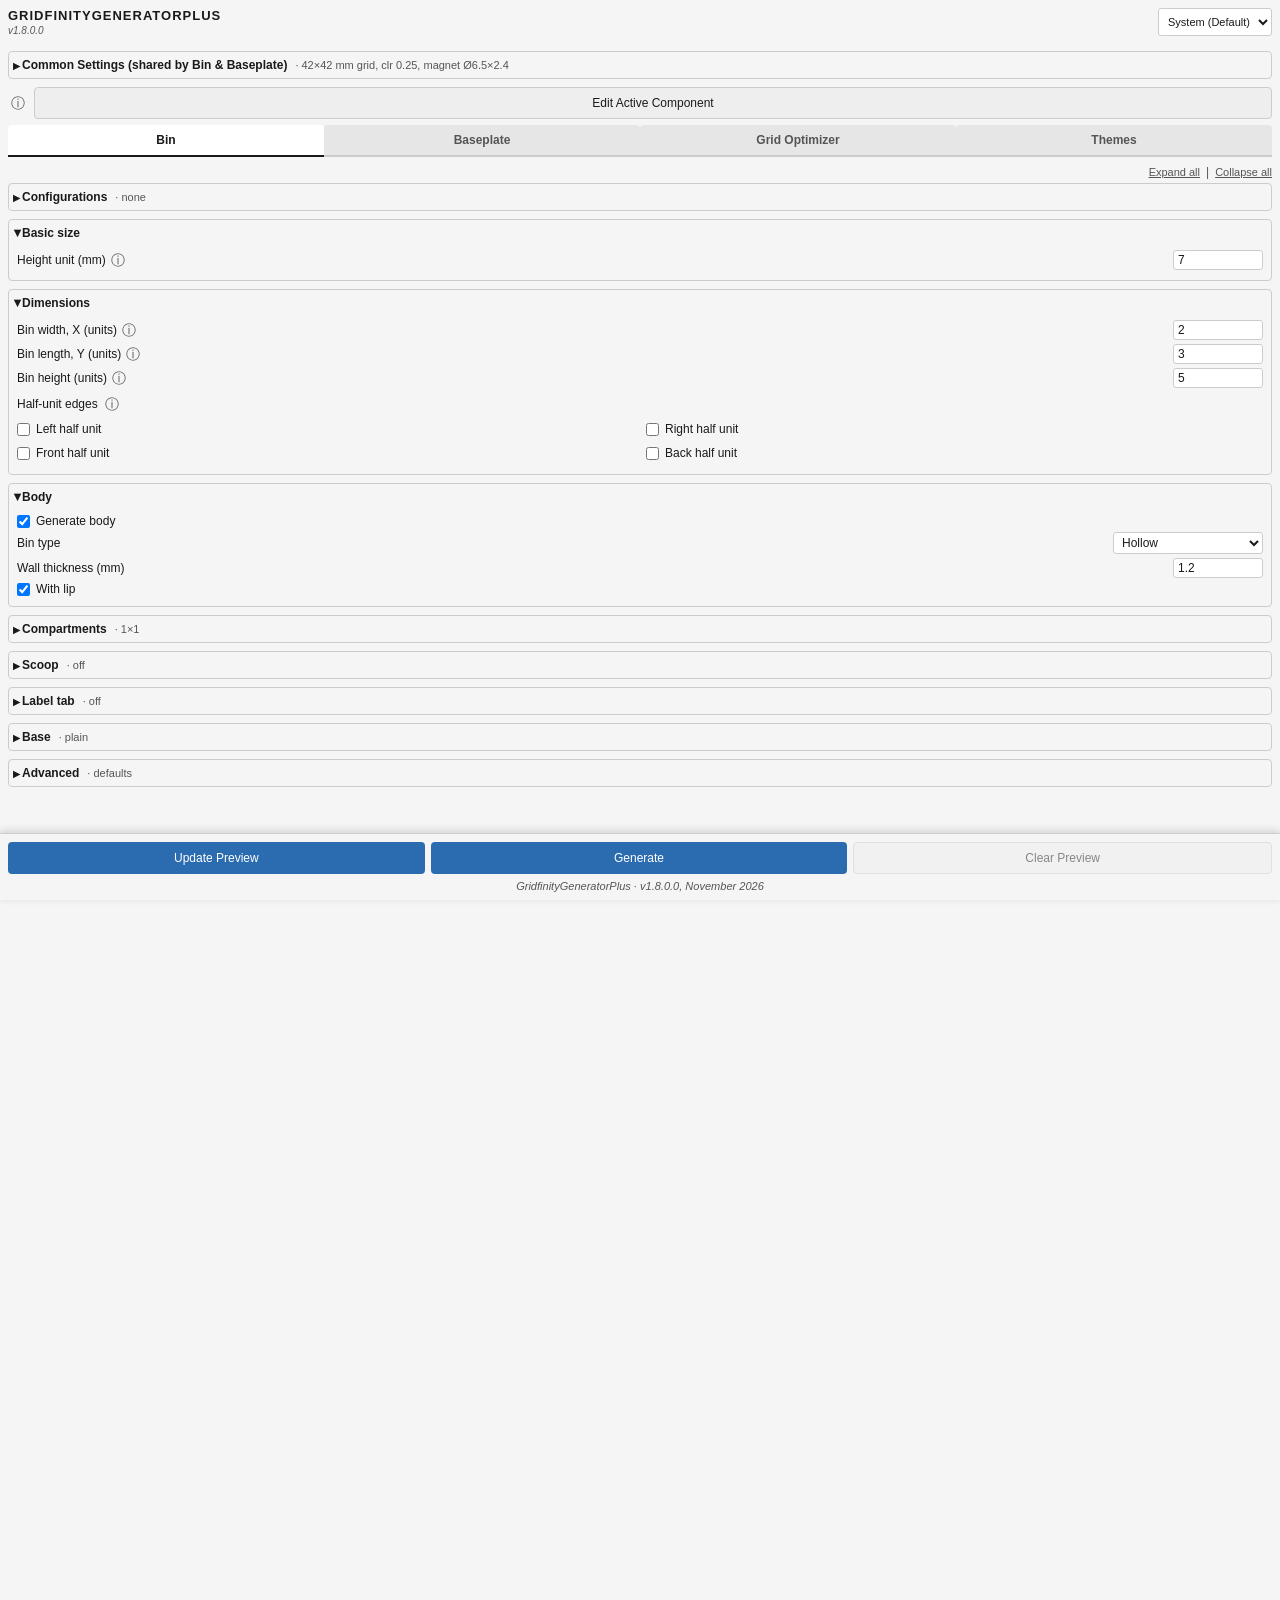
==== commit 7893141f: "v1.8.0.0: non-rectangular drawers, cut-out baseplates, irregular bins Shape editing, per-axis paddin" ====
--- a/commands/commandGridfinityPalette/resources/palette/index.html
+++ b/commands/commandGridfinityPalette/resources/palette/index.html
@@ -2,14 +2,14 @@
 <html>
 <head>
   <meta charset="utf-8">
-  <link rel="stylesheet" href="style.css?v=22">
+  <link rel="stylesheet" href="style.css?v=23">
 </head>
 <body>
   <div id="app">
     <div class="header">
       <div>
         <h2>GridfinityGeneratorPlus</h2>
-        <div id="versionTag" class="sub-header">v1.7.1.0</div>
+        <div id="versionTag" class="sub-header">v1.8.0.0</div>
       </div>
       <select id="theme.name" style="width: auto; height: 28px; font-size: calc(var(--font-size-base) - 1px); padding: 2px 5px;">
         <option value="System">System (Default)</option>
@@ -362,85 +362,120 @@
       <div id="optimizer-results" class="computed hidden">
         <details class="section" open>
           <summary>Use this layout</summary>
-          <label>Grid to use
-            <select id="optimizer.layoutGrid">
-              <option value="optimized">Calculated optimum</option>
-              <option value="standard">Standard 42 mm grid</option>
-              <option value="common">Common Settings grid unit</option>
-            </select>
-          </label>
-          <label>Printer bed width (mm) <input type="number" step="1" min="1" id="optimizer.bedWidth"></label>
-          <span class="field-error" data-error-for="bedWidth"></span>
-          <label>Printer bed depth (mm) <input type="number" step="1" min="1" id="optimizer.bedDepth"></label>
-          <span class="field-error" data-error-for="bedDepth"></span>
-          <label>Bin printer bed width (mm) <span class="info-icon" tabindex="0" role="img" aria-label="Info">&#9432;<span class="tooltip">Optional. If you print bins on a different (e.g. larger) printer than the baseplates, enter its bed here. It is only used for the bin size reference and warning below; it never limits the layout. Leave blank to use the baseplate printer bed.</span></span> <input type="number" step="1" min="1" id="optimizer.binBedWidth"></label>
-          <span class="field-error" data-error-for="binBedWidth"></span>
-          <label>Bin printer bed depth (mm) <input type="number" step="1" min="1" id="optimizer.binBedDepth"></label>
-          <span class="field-error" data-error-for="binBedDepth"></span>
-          <div id="optimizer-layout-summary" class="field-hint"></div>
-          <div class="actions">
-            <button type="button" id="optimizer-apply-common">Apply grid size to Common Settings</button>
-          </div>
-          <label>Opening
-            <select id="optimizer-opening"></select>
-          </label>
-          <div class="actions">
-            <button type="button" id="optimizer-send-baseplate">Send opening to Baseplate tab</button>
-          </div>
-          <label>Bin fill
-            <select id="optimizer.binStrategy">
-              <option value="perTile">One bin per baseplate tile</option>
-              <option value="uniform">Uniform bins (max size below)</option>
-              <option value="palette">Mixed sizes (bin size list below)</option>
-              <option value="custom">Draw bins by hand</option>
-            </select>
-          </label>
-          <label class="wide-field">Bin sizes (cells, width x depth)
-            <span class="info-icon" tabindex="0" role="img" aria-label="Info">&#9432;<span class="tooltip">Used by "Mixed sizes". Comma-separated sizes like 3x2, 2x2, 2x1. Each tile is filled with the largest sizes that fit, trying different orders to use as few bins as possible. 1x1 is always available, and sizes can be rotated.</span></span>
-            <input type="text" id="optimizer.binPalette" placeholder="3x2, 2x2, 1x1">
-          </label>
-          <span class="field-error" data-error-for="binPalette"></span>
-          <label>Max bin width (cells) <input type="number" step="1" min="1" id="optimizer.maxBinCellsWidth"></label>
-          <label>Max bin depth (cells) <input type="number" step="1" min="1" id="optimizer.maxBinCellsDepth"></label>
-          <div class="field-hint" id="optimizer-fill-hint"></div>
+          <label><input type="checkbox" id="optimizer.generatePlates" checked> Generate baseplates</label>
+          <label><input type="checkbox" id="optimizer.generateBins" checked> Generate bins</label>
+
+          <details class="section" open>
+            <summary>Grid and printer bed</summary>
+            <label>Grid to use
+              <select id="optimizer.layoutGrid">
+                <option value="optimized">Calculated optimum</option>
+                <option value="standard">Standard 42 mm grid</option>
+                <option value="common">Common Settings grid unit</option>
+              </select>
+            </label>
+            <label>Printer bed width (mm) <input type="number" step="1" min="1" id="optimizer.bedWidth"></label>
+            <span class="field-error" data-error-for="bedWidth"></span>
+            <label>Printer bed depth (mm) <input type="number" step="1" min="1" id="optimizer.bedDepth"></label>
+            <span class="field-error" data-error-for="bedDepth"></span>
+            <label>Bin printer bed width (mm) <span class="info-icon" tabindex="0" role="img" aria-label="Info">&#9432;<span class="tooltip">Optional. If you print bins on a different (e.g. larger) printer than the baseplates, enter its bed here. It is only used for the bin size reference and warning below; it never limits the layout. Leave blank to use the baseplate printer bed.</span></span> <input type="number" step="1" min="1" id="optimizer.binBedWidth"></label>
+            <span class="field-error" data-error-for="binBedWidth"></span>
+            <label>Bin printer bed depth (mm) <input type="number" step="1" min="1" id="optimizer.binBedDepth"></label>
+            <span class="field-error" data-error-for="binBedDepth"></span>
+            <div id="optimizer-layout-summary" class="field-hint"></div>
+            <div class="actions">
+              <button type="button" id="optimizer-apply-common">Apply grid size to Common Settings</button>
+            </div>
+            <label>Opening
+              <select id="optimizer-opening"></select>
+            </label>
+            <div class="actions">
+              <button type="button" id="optimizer-send-baseplate">Send opening to Baseplate tab</button>
+            </div>
+          </details>
+
           <div class="actions">
             <button type="button" id="optimizer-show-layout">Show tiled layout</button>
           </div>
           <div id="optimizer-layout-schematic"></div>
-          <div id="optimizer-tile-panel" class="hidden">
-            <div id="optimizer-tile-title" class="field-hint"></div>
-            <label>Bin fill for this tile
-              <select id="optimizer-tile-strategy">
-                <option value="">Same as above</option>
-                <option value="perTile">One bin for the whole tile</option>
-                <option value="uniform">Uniform bins (max size below)</option>
-                <option value="palette">Mixed sizes (bin size list above)</option>
+
+          <details class="section" id="optimizer-shape-section">
+            <summary>Drawer shape</summary>
+            <div id="optimizer-shape-panel" class="hidden">
+              <div id="optimizer-shape-status" class="field-hint"></div>
+              <div class="actions">
+                <button type="button" id="optimizer-shape-edit">Edit drawer shape</button>
+                <button type="button" id="optimizer-shape-reset" disabled>Reset to rectangle</button>
+              </div>
+              <label><input type="checkbox" id="optimizer.cutPlateCells" checked> Cut removed cells out of larger plates (fewer, bigger baseplates)</label>
+            </div>
+            <label>Padding location, left / right
+              <select id="optimizer.padAlignX">
+                <option value="center">Centered</option>
+                <option value="start">Left</option>
+                <option value="end">Right</option>
               </select>
             </label>
-            <label>Max bin width (cells) <input type="number" step="1" min="1" id="optimizer-tile-maxw"></label>
-            <label>Max bin depth (cells) <input type="number" step="1" min="1" id="optimizer-tile-maxd"></label>
-          </div>
-          <div class="field-hint" id="optimizer-tile-hint"></div>
-          <div id="optimizer-custom-panel" class="hidden">
-            <div id="optimizer-custom-status" class="field-hint"></div>
-            <div class="actions">
-              <button type="button" id="optimizer-custom-add">Add a bin</button>
-              <button type="button" id="optimizer-custom-save" disabled>Save bin</button>
-              <button type="button" id="optimizer-custom-delete" disabled>Delete selected bin</button>
+            <label>Padding location, front / back
+              <select id="optimizer.padAlignY">
+                <option value="center">Centered</option>
+                <option value="start">Front</option>
+                <option value="end">Back</option>
+              </select>
+            </label>
+          </details>
+
+          <details class="section" id="optimizer-bins-section">
+            <summary>Bins</summary>
+            <label>Bin fill
+              <select id="optimizer.binStrategy">
+                <option value="perTile">One bin per baseplate tile</option>
+                <option value="uniform">Uniform bins (max size below)</option>
+                <option value="palette">Mixed sizes (bin size list below)</option>
+                <option value="custom">Draw bins by hand</option>
+              </select>
+            </label>
+            <label class="wide-field">Bin sizes (cells, width x depth)
+              <span class="info-icon" tabindex="0" role="img" aria-label="Info">&#9432;<span class="tooltip">Used by "Mixed sizes". Comma-separated sizes like 3x2, 2x2, 2x1. Each tile is filled with the largest sizes that fit, trying different orders to use as few bins as possible. 1x1 is always available, and sizes can be rotated.</span></span>
+              <input type="text" id="optimizer.binPalette" placeholder="3x2, 2x2, 1x1">
+            </label>
+            <span class="field-error" data-error-for="binPalette"></span>
+            <label>Max bin width (cells) <input type="number" step="1" min="1" id="optimizer.maxBinCellsWidth"></label>
+            <label>Max bin depth (cells) <input type="number" step="1" min="1" id="optimizer.maxBinCellsDepth"></label>
+            <div class="field-hint" id="optimizer-fill-hint"></div>
+            <div id="optimizer-tile-panel" class="hidden">
+              <div id="optimizer-tile-title" class="field-hint"></div>
+              <label>Bin fill for this tile
+                <select id="optimizer-tile-strategy">
+                  <option value="">Same as above</option>
+                  <option value="perTile">One bin for the whole tile</option>
+                  <option value="uniform">Uniform bins (max size below)</option>
+                  <option value="palette">Mixed sizes (bin size list above)</option>
+                </select>
+              </label>
+              <label>Max bin width (cells) <input type="number" step="1" min="1" id="optimizer-tile-maxw"></label>
+              <label>Max bin depth (cells) <input type="number" step="1" min="1" id="optimizer-tile-maxd"></label>
             </div>
-            <div class="actions">
-              <button type="button" id="optimizer-custom-fill">Fill empty cells with 1x1 bins</button>
-              <button type="button" id="optimizer-custom-clear">Clear drawn bins</button>
+            <div class="field-hint" id="optimizer-tile-hint"></div>
+            <div id="optimizer-custom-panel" class="hidden">
+              <div id="optimizer-custom-status" class="field-hint"></div>
+              <div class="actions">
+                <button type="button" id="optimizer-custom-add">Add a bin</button>
+                <button type="button" id="optimizer-custom-save" class="hidden">Save bin</button>
+              </div>
+              <div class="actions secondary">
+                <button type="button" id="optimizer-custom-delete" disabled>Delete selected bin</button>
+                <button type="button" id="optimizer-custom-fill">Fill empty cells with 1x1 bins</button>
+                <button type="button" id="optimizer-custom-clear">Clear drawn bins</button>
+              </div>
             </div>
-          </div>
-          <div id="optimizer-layout-details" class="field-hint"></div>
-          <div id="optimizer-drawer-settings" class="field-hint"></div>
-          <div class="actions">
-            <button type="button" id="optimizer-drawer-preview">Update Preview (drawer)</button>
-            <button type="button" id="optimizer-drawer-generate">Generate drawer</button>
-            <button type="button" id="optimizer-drawer-clear" class="clear-preview-button" disabled>Clear Preview</button>
-          </div>
-          <div class="field-hint">Sets the grid size, plate size, half-size edges and side padding. It does not generate anything: review the Baseplate tab, then Update Preview.</div>
+          </details>
+
+          <details class="section" id="optimizer-details-section">
+            <summary>Drawer details</summary>
+            <div id="optimizer-layout-details" class="field-hint"></div>
+            <div id="optimizer-drawer-settings" class="field-hint"></div>
+          </details>
         </details>
         <details class="section" open>
           <summary>Best fit</summary>
@@ -508,7 +543,7 @@
         <button type="button" class="clear-preview-button secondary-btn" data-action="clear_preview" data-tab="bin" disabled>Clear Preview</button>
       </div>
     </div>
-    <div class="field-hint version-footer">GridfinityGeneratorPlus &middot; v1.7.1.0, November 2026</div>
+    <div class="field-hint version-footer">GridfinityGeneratorPlus &middot; v1.8.0.0, November 2026</div>
   </div>
 
   <div id="modal-overlay" class="modal-overlay hidden">
@@ -522,6 +557,6 @@
     </div>
   </div>
 
-  <script src="script.js?v=44"></script>
+  <script src="script.js?v=51"></script>
 </body>
 </html>
